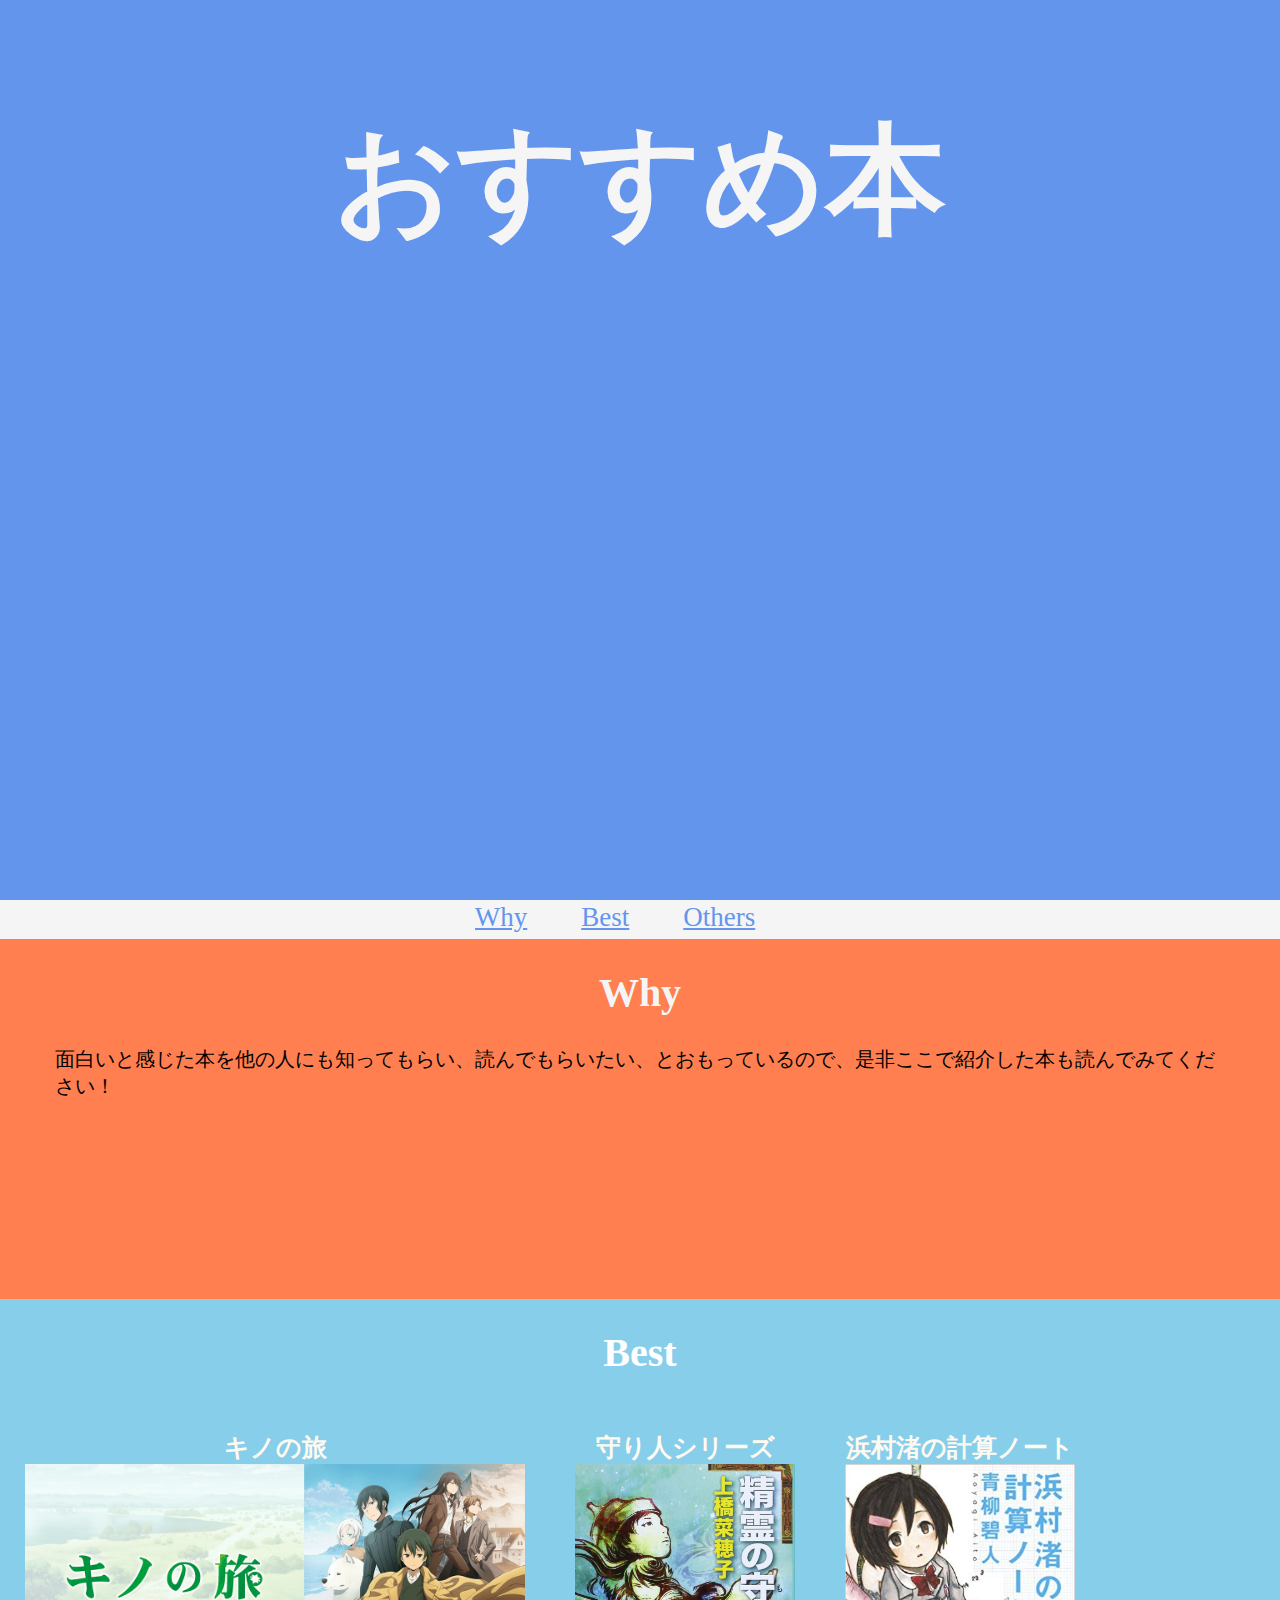
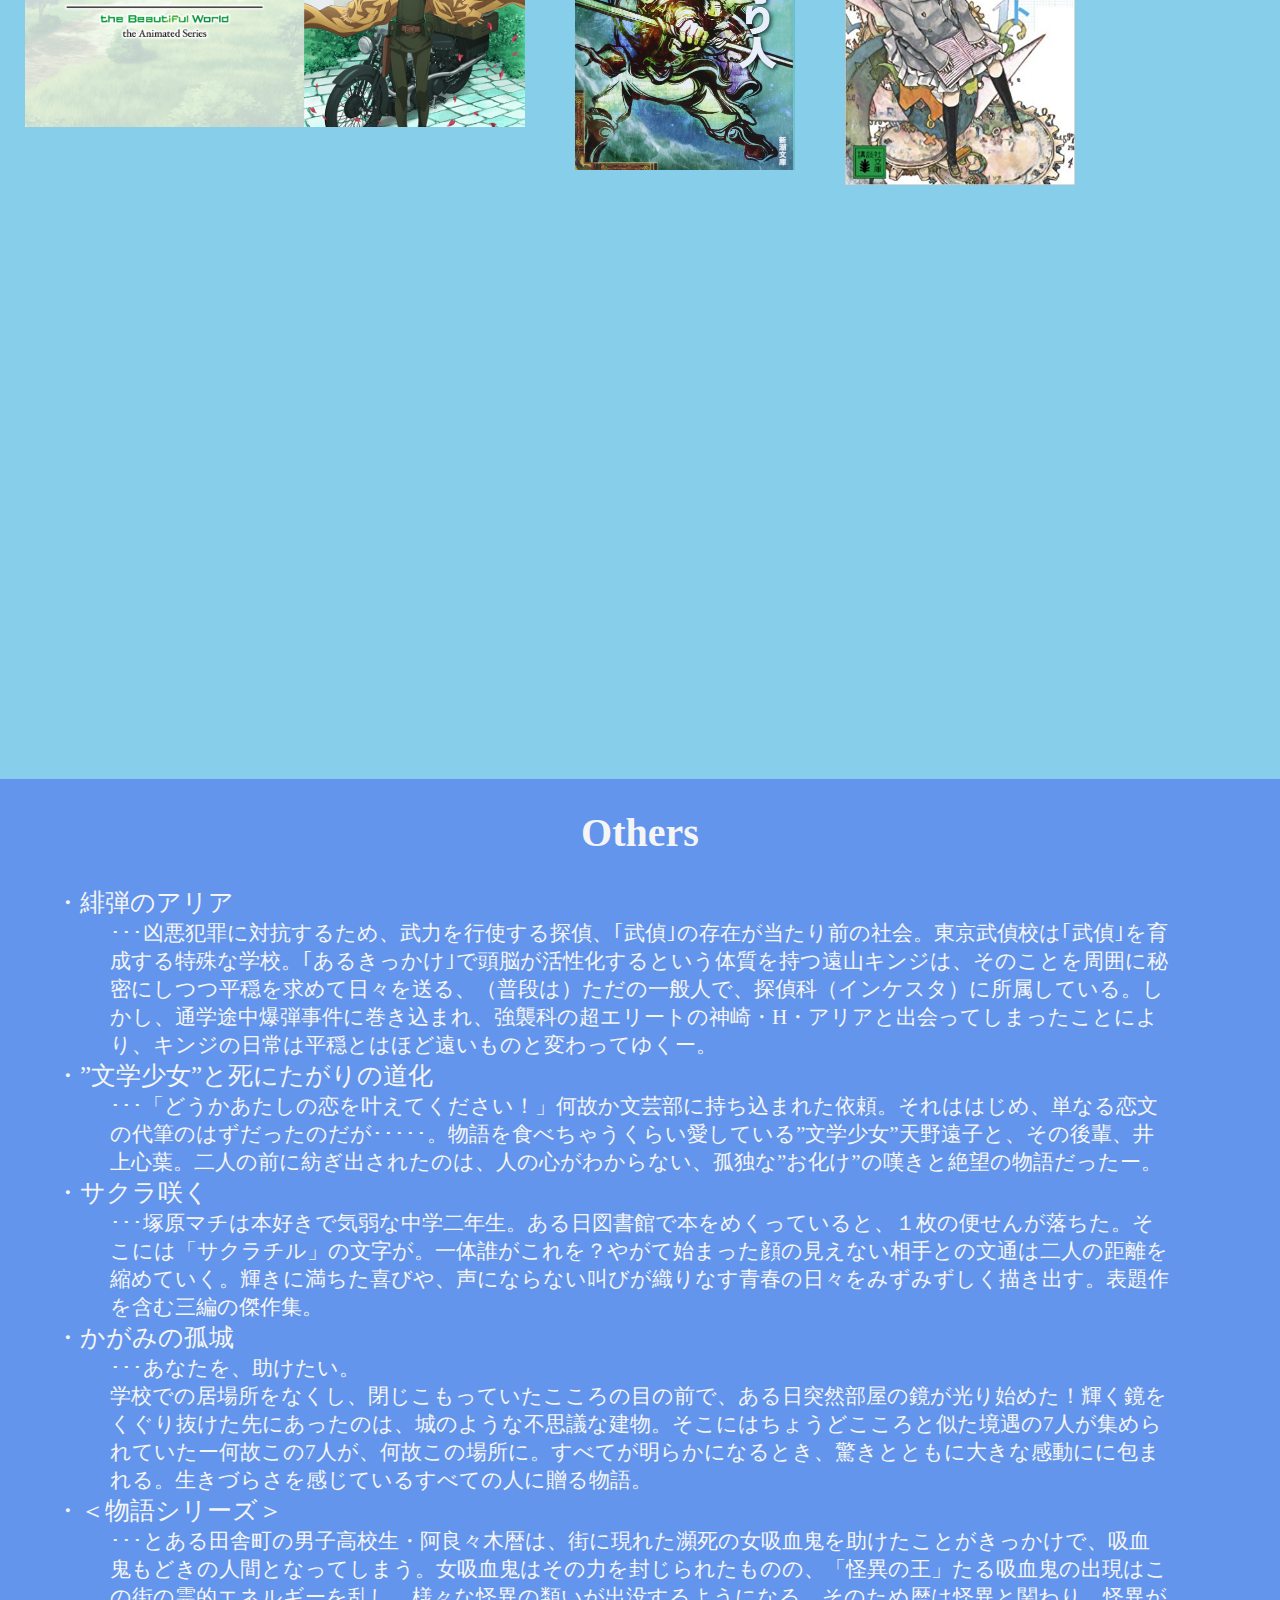
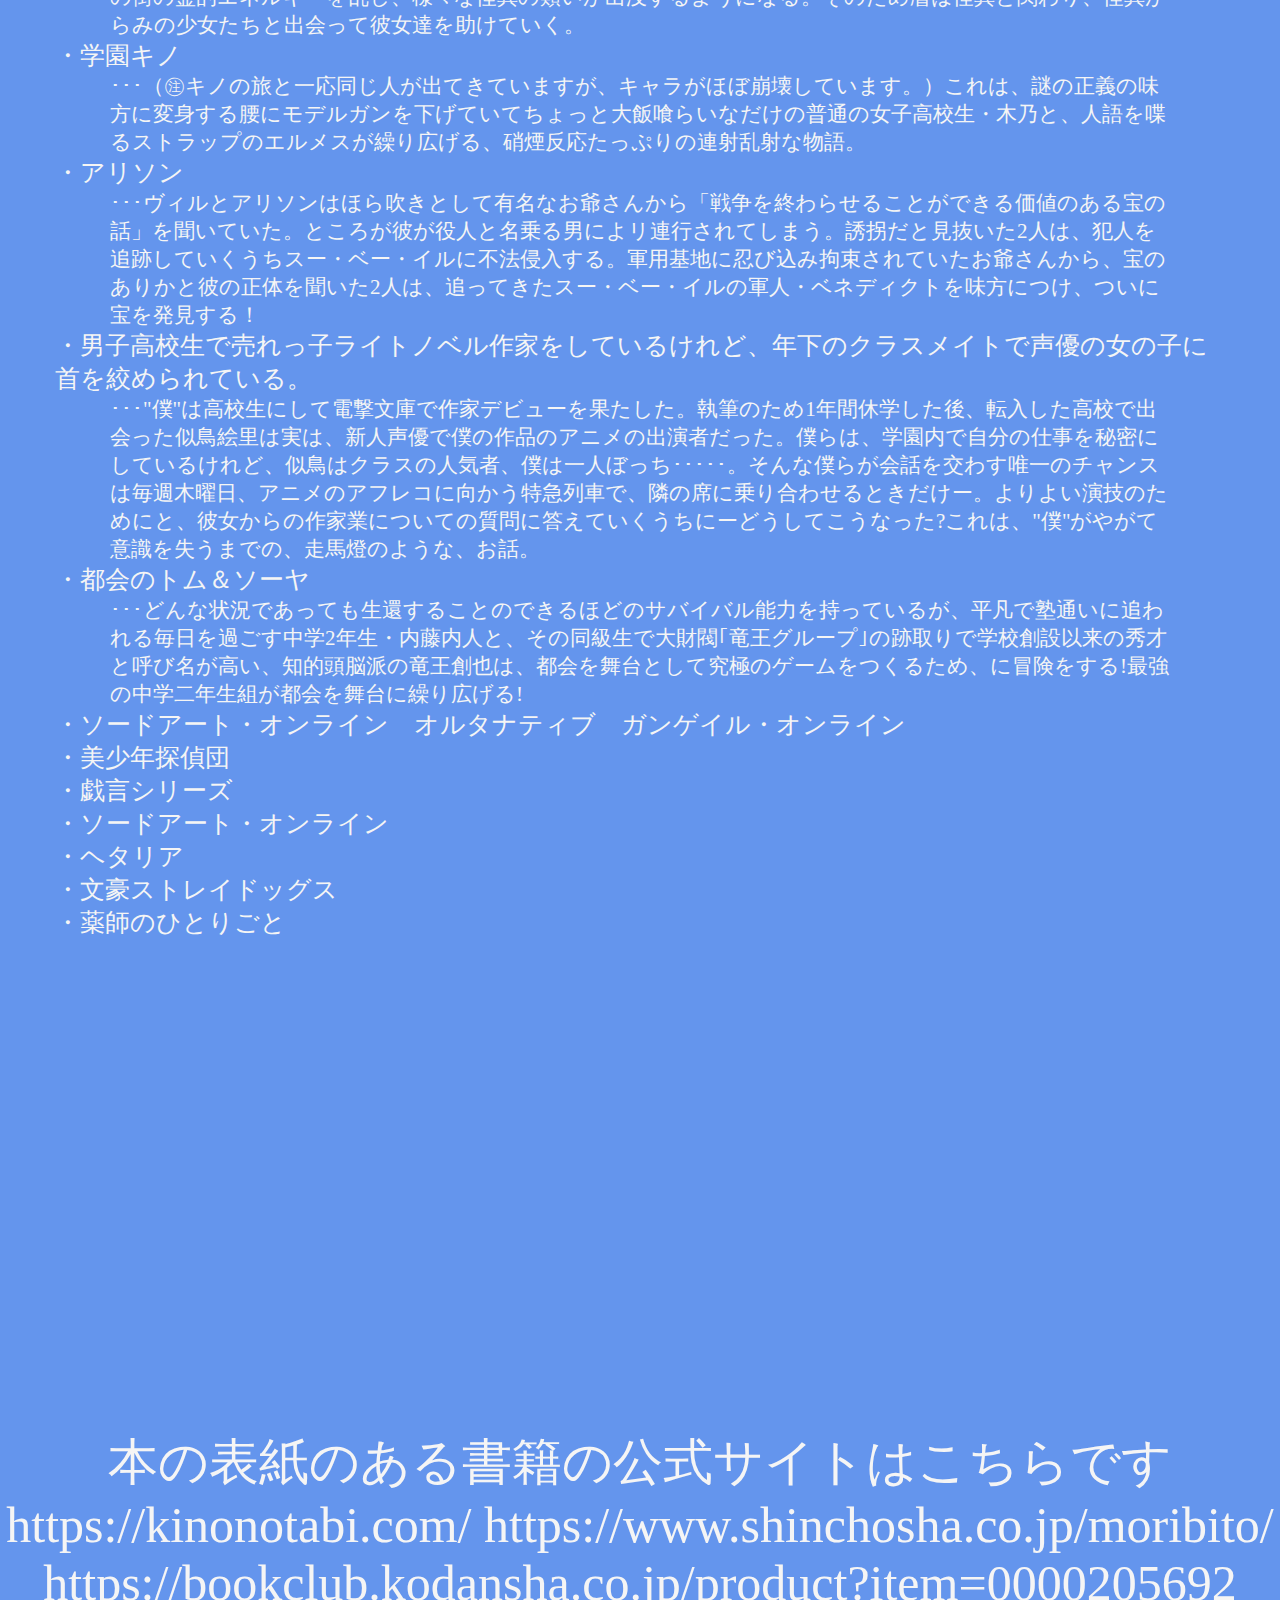
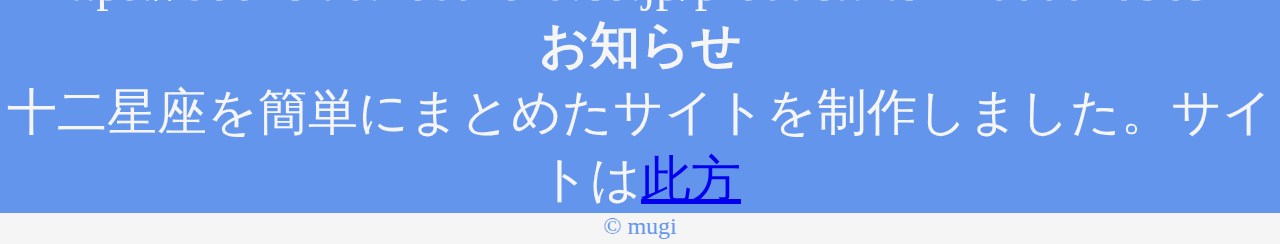
==== index.html @ 5719bfc7 "Update index.html" ====
<!DOCTYPE html>
<html>
    <head>
        <meta charset="utf-8">
        <title>books</title>
        <link rel="stylesheet" href="style.css">
    </head>
    <body>    
        <header>
            <h1>おすすめ本</h1>
        </header>
        <nav>
            <ul>
                <li><a href="#why">Why</a></li>
                <li><a href="#best">Best</a></li>
                <li><a href="#others">Others</a></li>
            </ul>
        </nav>
        <section class="why" id="why">
            <h2>Why</h2>
            <p class="nagisa">面白いと感じた本を他の人にも知ってもらい、読んでもらいたい、とおもっているので、是非ここで紹介した本も読んでみてください！</p>
        </section>
        
        <section class="best" id="best">
            <h2>Best</h2>
            <div><h3>キノの旅</h3>
                <p><a href="kino.html"><img src="kino.png" width="500px";></a></p></div>
            <div><h3>守り人シリーズ</h3>
                <p><a href="moribito.html"><img src="moribito.jpg" width="220px";></a></p></div>
            <div><h3>浜村渚の計算ノート</h3>
            <p><a href="nagisa.html"><img src="nagisa 1.jpg" width="230px";></a></p></div>
        </section>
        <section class="others" id="others">
        <h2>Others</h2>
            <ul>
                <li>・緋弾のアリア
                    <p>･･･凶悪犯罪に対抗するため、武力を行使する探偵、｢武偵｣の存在が当たり前の社会。東京武偵校は｢武偵｣を育成する特殊な学校。｢あるきっかけ｣で頭脳が活性化するという体質を持つ遠山キンジは、そのことを周囲に秘密にしつつ平穏を求めて日々を送る、（普段は）ただの一般人で、探偵科（インケスタ）に所属している。しかし、通学途中爆弾事件に巻き込まれ、強襲科の超エリートの神崎・H・アリアと出会ってしまったことにより、キンジの日常は平穏とはほど遠いものと変わってゆくー。</p></li>
                <li>・”文学少女”と死にたがりの道化
                    <p>･･･「どうかあたしの恋を叶えてください！」何故か文芸部に持ち込まれた依頼。それははじめ、単なる恋文の代筆のはずだったのだが･････。物語を食べちゃうくらい愛している”文学少女”天野遠子と、その後輩、井上心葉。二人の前に紡ぎ出されたのは、人の心がわからない、孤独な”お化け”の嘆きと絶望の物語だったー。</p></li>
                <li>・サクラ咲く
                    <p>･･･塚原マチは本好きで気弱な中学二年生。ある日図書館で本をめくっていると、１枚の便せんが落ちた。そこには「サクラチル」の文字が。一体誰がこれを？やがて始まった顔の見えない相手との文通は二人の距離を縮めていく。輝きに満ちた喜びや、声にならない叫びが織りなす青春の日々をみずみずしく描き出す。表題作を含む三編の傑作集。</p></li>
                <li>・かがみの孤城
                    <p>･･･あなたを、助けたい。<br>
                    学校での居場所をなくし、閉じこもっていたこころの目の前で、ある日突然部屋の鏡が光り始めた！輝く鏡をくぐり抜けた先にあったのは、城のような不思議な建物。そこにはちょうどこころと似た境遇の7人が集められていたー何故この7人が、何故この場所に。すべてが明らかになるとき、驚きとともに大きな感動にに包まれる。生きづらさを感じているすべての人に贈る物語。</p>
                </li>
                <li>・＜物語シリーズ＞
                    <p>･･･とある田舎町の男子高校生・阿良々木暦は、街に現れた瀕死の女吸血鬼を助けたことがきっかけで、吸血鬼もどきの人間となってしまう。女吸血鬼はその力を封じられたものの、「怪異の王」たる吸血鬼の出現はこの街の霊的エネルギーを乱し、様々な怪異の類いが出没するようになる。そのため暦は怪異と関わり、怪異がらみの少女たちと出会って彼女達を助けていく。
                    </p></li>
                <li>・学園キノ
                    <p>･･･（㊟キノの旅と一応同じ人が出てきていますが、キャラがほぼ崩壊しています。）これは、謎の正義の味方に変身する腰にモデルガンを下げていてちょっと大飯喰らいなだけの普通の女子高校生・木乃と、人語を喋るストラップのエルメスが繰り広げる、硝煙反応たっぷりの連射乱射な物語。
                    </p></li>
                <li>・アリソン
                    <p>･･･ヴィルとアリソンはほら吹きとして有名なお爺さんから「戦争を終わらせることができる価値のある宝の話」を聞いていた。ところが彼が役人と名乗る男によリ連行されてしまう。誘拐だと見抜いた2人は、犯人を追跡していくうちスー・ベー・イルに不法侵入する。軍用基地に忍び込み拘束されていたお爺さんから、宝のありかと彼の正体を聞いた2人は、追ってきたスー・ベー・イルの軍人・ベネディクトを味方につけ、ついに宝を発見する！</p></li>
                <li>・男子高校生で売れっ子ライトノベル作家をしているけれど、年下のクラスメイトで声優の女の子に首を絞められている。
                    <p>･･･"僕"は高校生にして電撃文庫で作家デビューを果たした。執筆のため1年間休学した後、転入した高校で出会った似鳥絵里は実は、新人声優で僕の作品のアニメの出演者だった。僕らは、学園内で自分の仕事を秘密にしているけれど、似鳥はクラスの人気者、僕は一人ぼっち･････。そんな僕らが会話を交わす唯一のチャンスは毎週木曜日、アニメのアフレコに向かう特急列車で、隣の席に乗り合わせるときだけー。よりよい演技のためにと、彼女からの作家業についての質問に答えていくうちにーどうしてこうなった?これは、"僕"がやがて意識を失うまでの、走馬燈のような、お話。</p></li>
            <li>・都会のトム＆ソーヤ
                <p>･･･どんな状況であっても生還することのできるほどのサバイバル能力を持っているが、平凡で塾通いに追われる毎日を過ごす中学2年生・内藤内人と、その同級生で大財閥｢竜王グループ｣の跡取りで学校創設以来の秀才と呼び名が高い、知的頭脳派の竜王創也は、都会を舞台として究極のゲームをつくるため、に冒険をする!最強の中学二年生組が都会を舞台に繰り広げる!</p></li>
            <li>・ソードアート・オンライン　オルタナティブ　ガンゲイル・オンライン</li>
            <li>・美少年探偵団</li>
            <li>・戯言シリーズ</li>
            <li>・ソードアート・オンライン</li>
            <li>・ヘタリア</li>
            <li>・文豪ストレイドッグス</li>
            <li>・薬師のひとりごと</li>
            </ul>
        </section>
        
        <div class="something">
            <p>本の表紙のある書籍の公式サイトはこちらです　https://kinonotabi.com/
                https://www.shinchosha.co.jp/moribito/
                https://bookclub.kodansha.co.jp/product?item=0000205692
            </p>
        </div>
        <div class="something">
            <h4>お知らせ</h4>
            <p>十二星座を簡単にまとめたサイトを制作しました。サイトは<a href="https://hveiti.github.io/Starry_sky/">此方</a></p>
        </div>        
        <footer>
        &copy; mugi
        </footer>
        
    </body>
    
</html>
---- style.css ----
*{
    margin: 0;
    padding: 0;
}

header{
    height:100vh;
    background-color: cornflowerblue;
    background-size: cover;
    overflow: hidden;
    font-size: 60px;
    color: whitesmoke;
    text-align: center;
}

header h1{
    padding-top: 100px;
}

nav ul{
    background-color: whitesmoke;
    background-size: cover;
    overflow: hidden;
    text-align: center;
    margin-top: 0px;
    margin-bottom: 0px;
}

nav a{
    background-size: cover;
    overflow: hidden;
    color: cornflowerblue;
}

nav li{
    background-size: cover;
    overflow: hidden;
    font-size: 27px;
    display: inline-block;
    padding-right: 50px;
    padding-top: 2px;
    padding-bottom: 2px;
}

.why{
    height:40vh;
    background-color:coral;
    background-size: cover;
    overflow: hidden;
    color: whitesmoke;
    text-align: center;
}

h2{
    font-size: 40px;
    padding: 30px;
}


.best{
    height:120vh;
    background-color: skyblue;
    background-size: cover;
    overflow: hidden;
    font-size:50px;
    color: white;
    text-align: center;
}

.best h3{
    font-size: 25px;
    color:floralwhite;
    
}

.others{
    height: 250vh;
    background-color: cornflowerblue;
    background-size: cover;
    overflow: hidden;
    font-size:50px;
    color:whitesmoke;
    text-align: center;

}

.others li{
    font-size: 25px;
    text-align: left;
    padding-left: 55px;
    padding-right: 55px;
}

.others p{
    font-size: 21px;
    text-align: left;
    padding-left: 55px;
    padding-right: 55px;
}

.best div{
    text-align: center;
    padding: 15px;
    margin: 10px;
    float: left;
}


footer{
    text-align: center;
    height: 31px;
    color: cornflowerblue;
    background: whitesmoke;;
    font-size: 24px;
}

.kino{
    height: 70vh;
    background-color: white;
    background-size: cover;
    overflow: hidden;
    font-size: 50px;
    color: dodgerblue;
    text-align: center;
}

.kino2{
    height: 79vh;
    background-color: white;
    background-size: cover;
    overflow: hidden;
    font-size: 50px;
    color: dodgerblue;
    text-align: center;
}

.moribito{
    height:95vh; 
    background-color:lightblue;
    background-size: cover;
    overflow: hidden;
    font-size: 90px;
    color: mediumblue;
    text-align: center;
}

.nagisa{
    font-size: 20px;
    color:black;
    text-align: left;
    padding-left: 55px;
    padding-right: 55px;
}

.kino3{
    height: 55vh;
    overflow: hidden;
    font-size: 22px;
    color: black;
    text-align: left;
    padding-left: 55px;
    padding-right: 55px;
}

.something{
    background-color: cornflowerblue;
    background-size: cover;
    overflow: hidden;
    font-size:50px;
    color:whitesmoke;
    text-align: center;
}
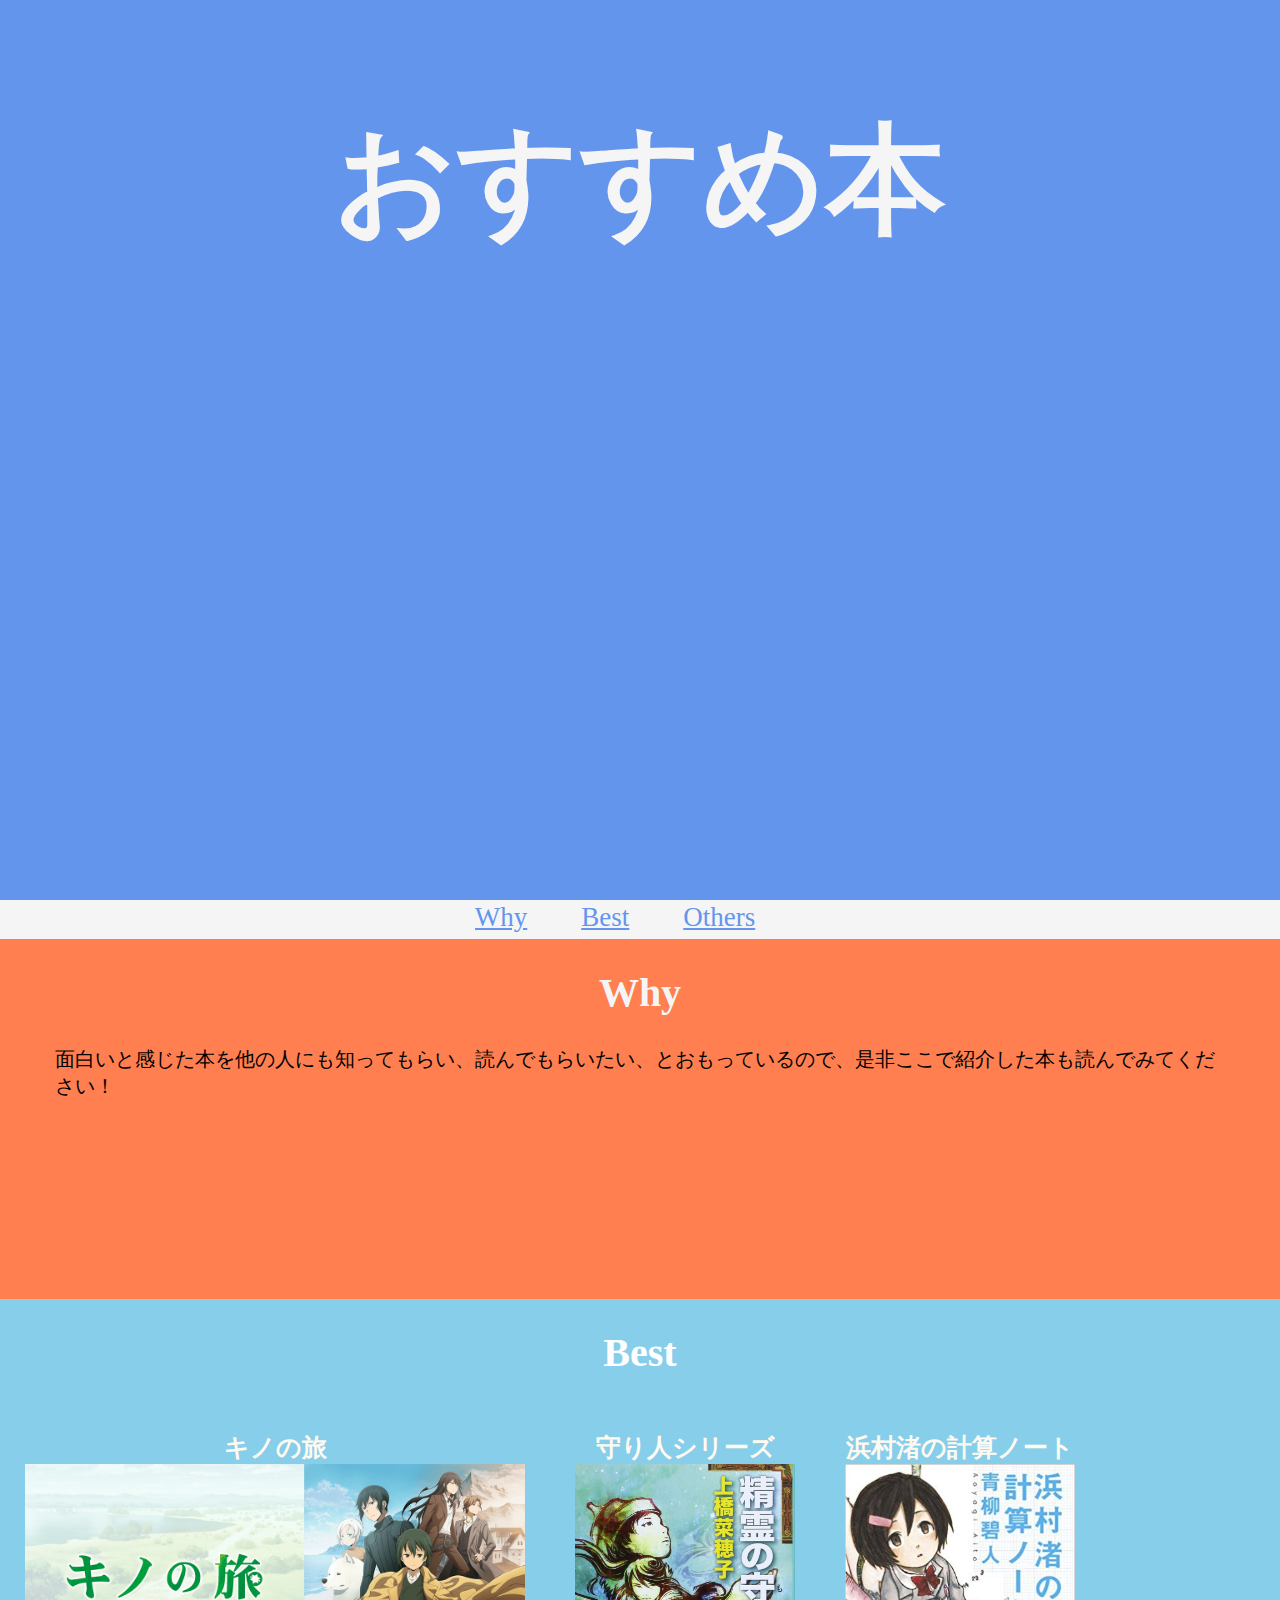
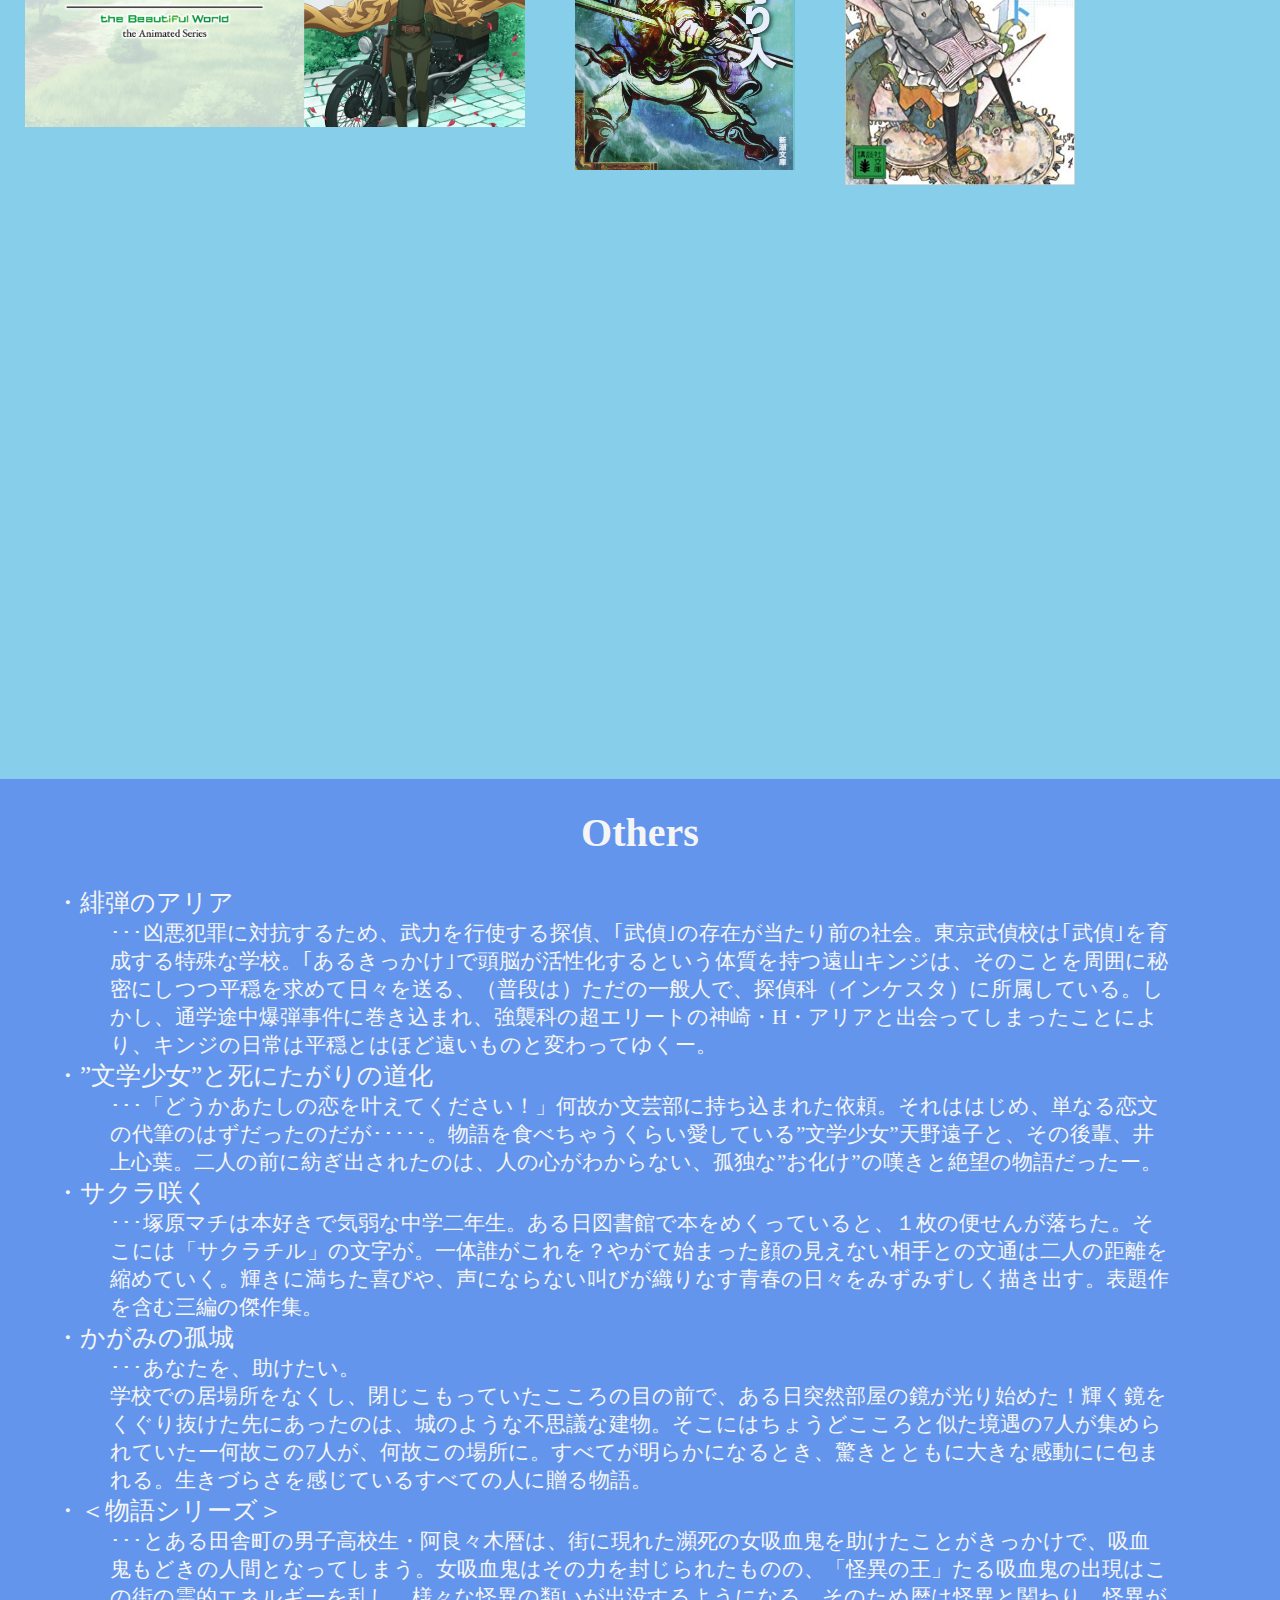
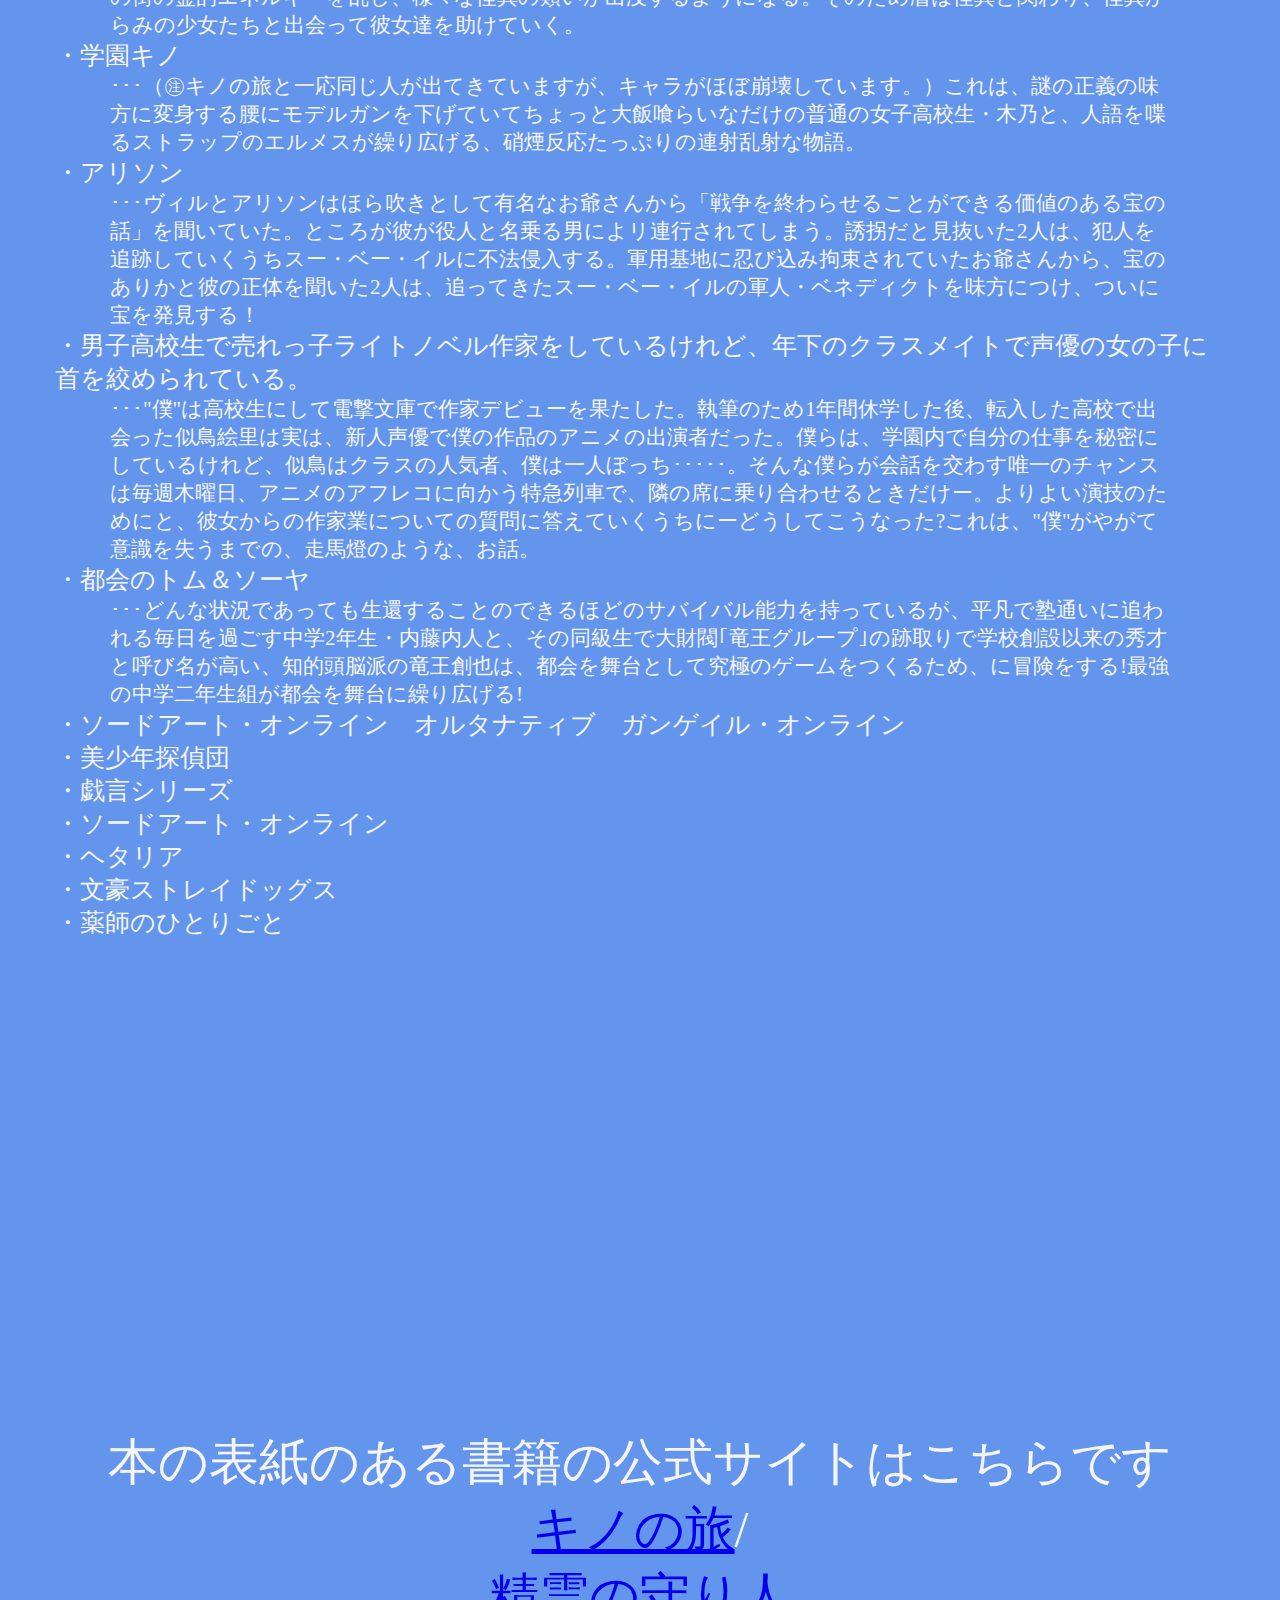
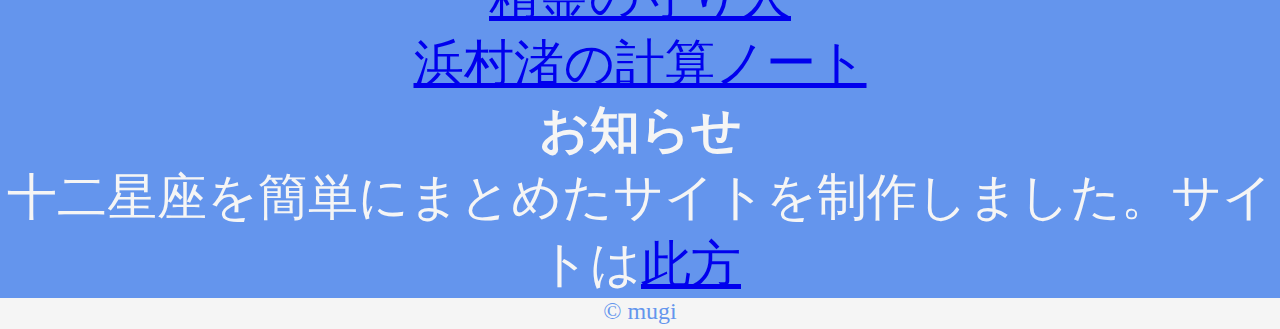
==== commit 577372b2: "Update index.html" ====
--- a/index.html
+++ b/index.html
@@ -66,10 +66,10 @@
         </section>
         
         <div class="something">
-            <p>本の表紙のある書籍の公式サイトはこちらです　https://kinonotabi.com/
-                https://www.shinchosha.co.jp/moribito/
-                https://bookclub.kodansha.co.jp/product?item=0000205692
-            </p>
+            <p>本の表紙のある書籍の公式サイトはこちらです</p>
+            <p><a href="https://kinonotabi.com/">キノの旅</a>/<p>
+            <p><a href="https://www.shinchosha.co.jp/moribito/">精霊の守り人</a></p>
+            <p><a href="https://bookclub.kodansha.co.jp/product?item=0000205692">浜村渚の計算ノート</a></p>
         </div>
         <div class="something">
             <h4>お知らせ</h4>
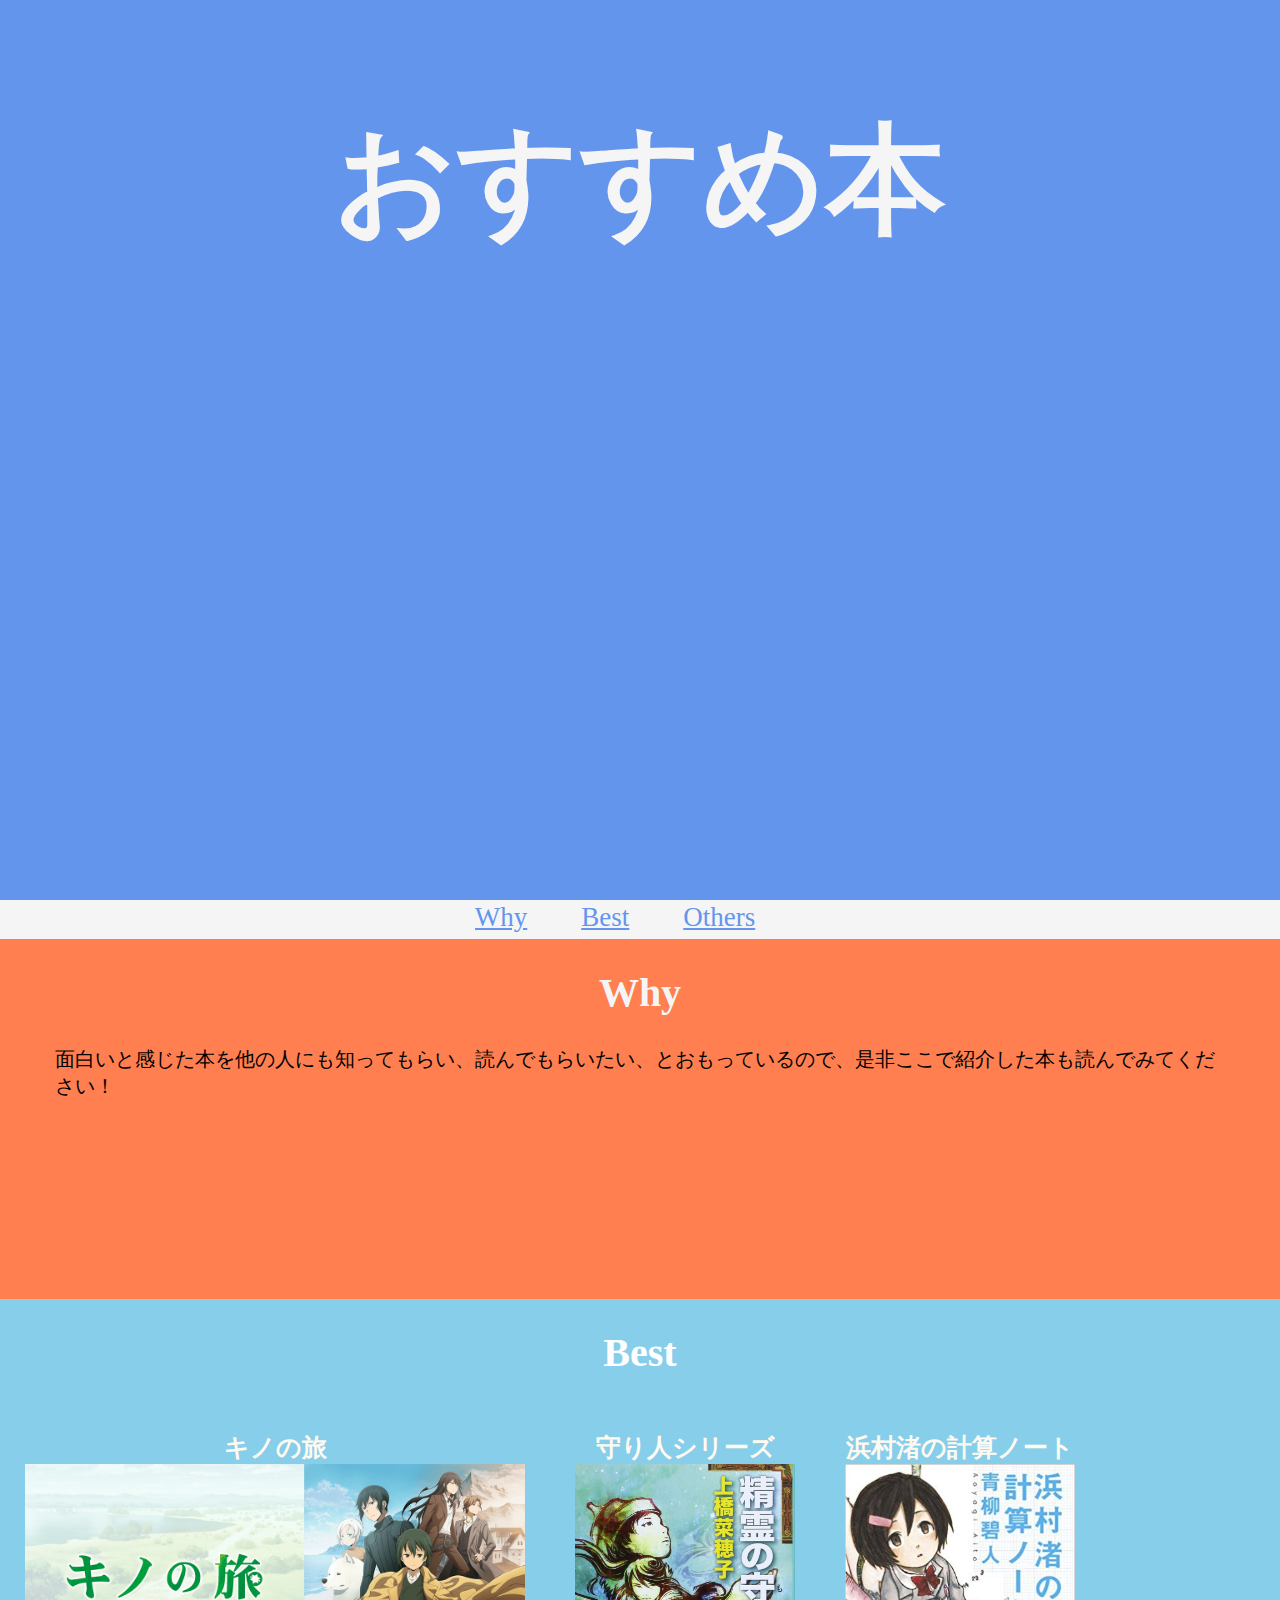
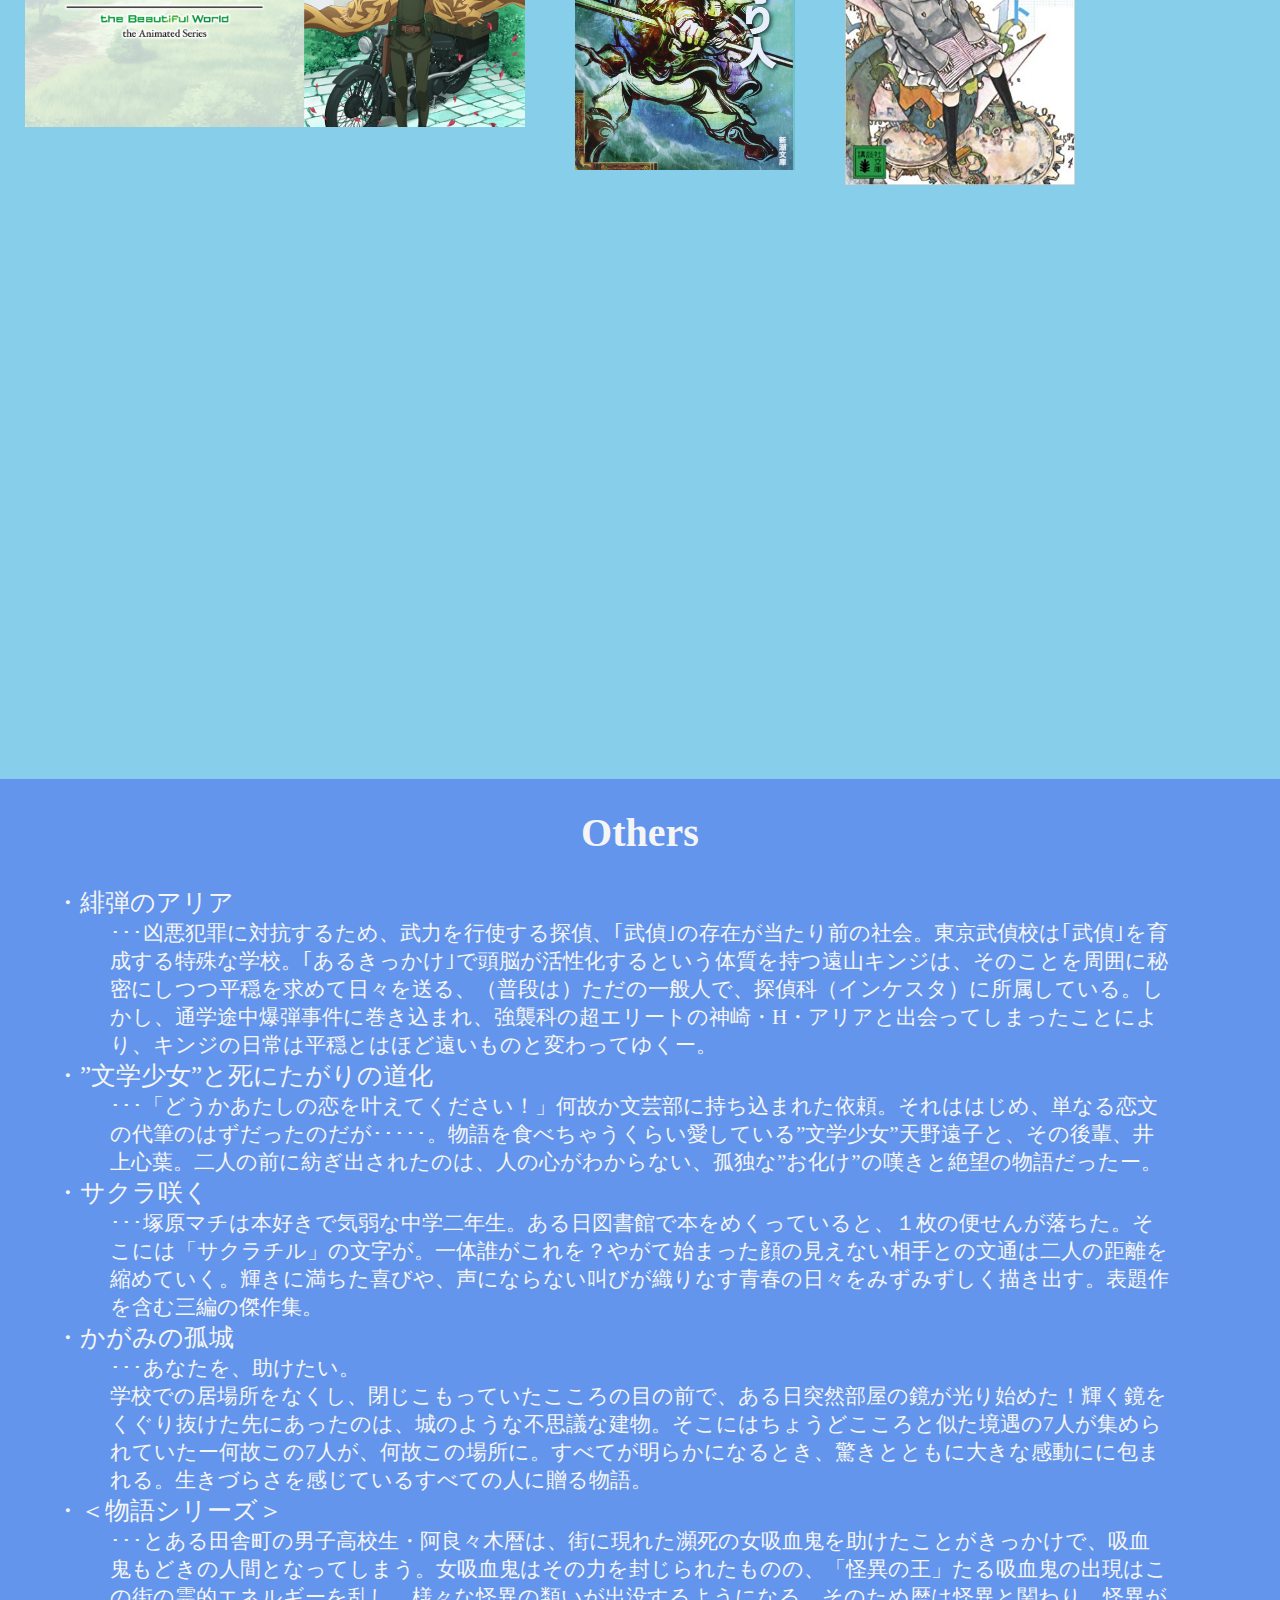
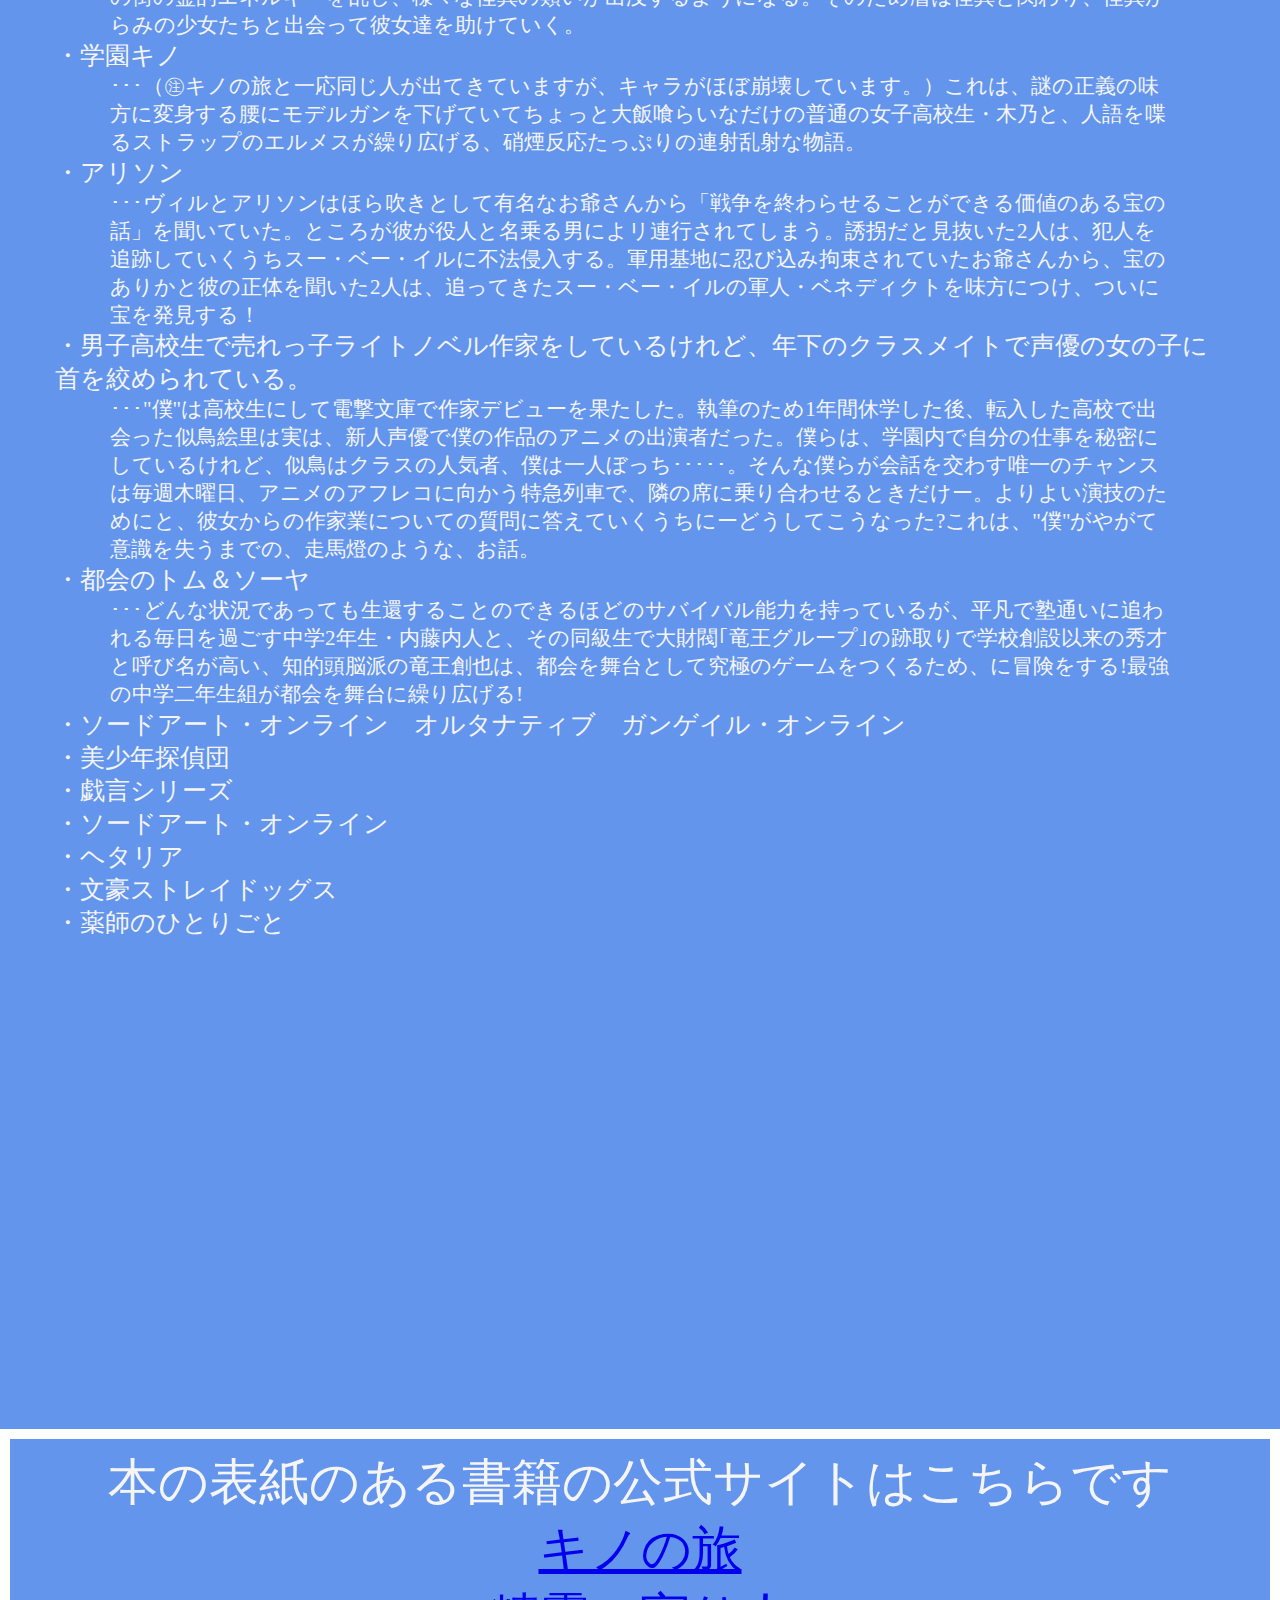
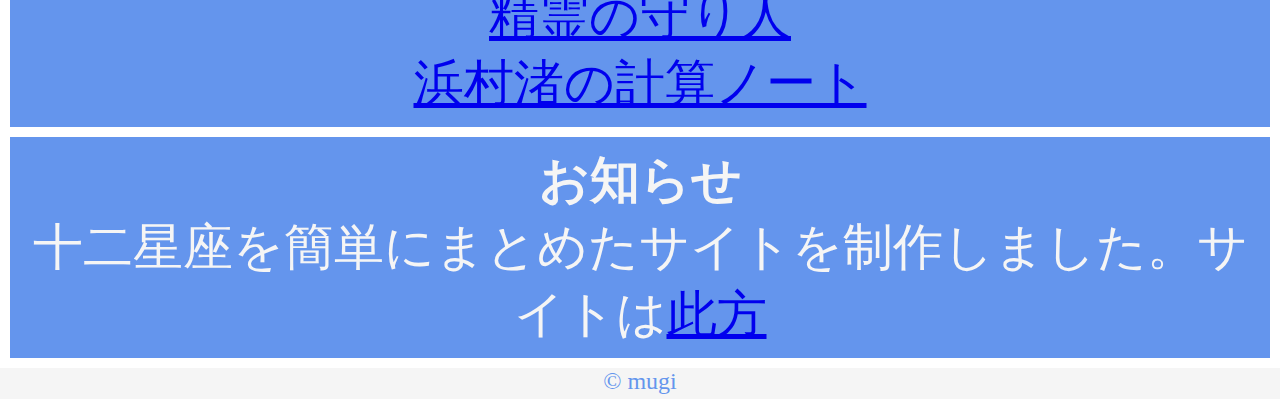
==== commit d83a72f0: "Update index.html" ====
--- a/index.html
+++ b/index.html
@@ -67,7 +67,7 @@
         
         <div class="something">
             <p>本の表紙のある書籍の公式サイトはこちらです</p>
-            <p><a href="https://kinonotabi.com/">キノの旅</a>/<p>
+            <p><a href="https://kinonotabi.com/">キノの旅</a></p>
             <p><a href="https://www.shinchosha.co.jp/moribito/">精霊の守り人</a></p>
             <p><a href="https://bookclub.kodansha.co.jp/product?item=0000205692">浜村渚の計算ノート</a></p>
         </div>
--- a/style.css
+++ b/style.css
@@ -169,4 +169,6 @@
     font-size:50px;
     color:whitesmoke;
     text-align: center;
+    padding: 10px;
+    margin: 10px;
 }
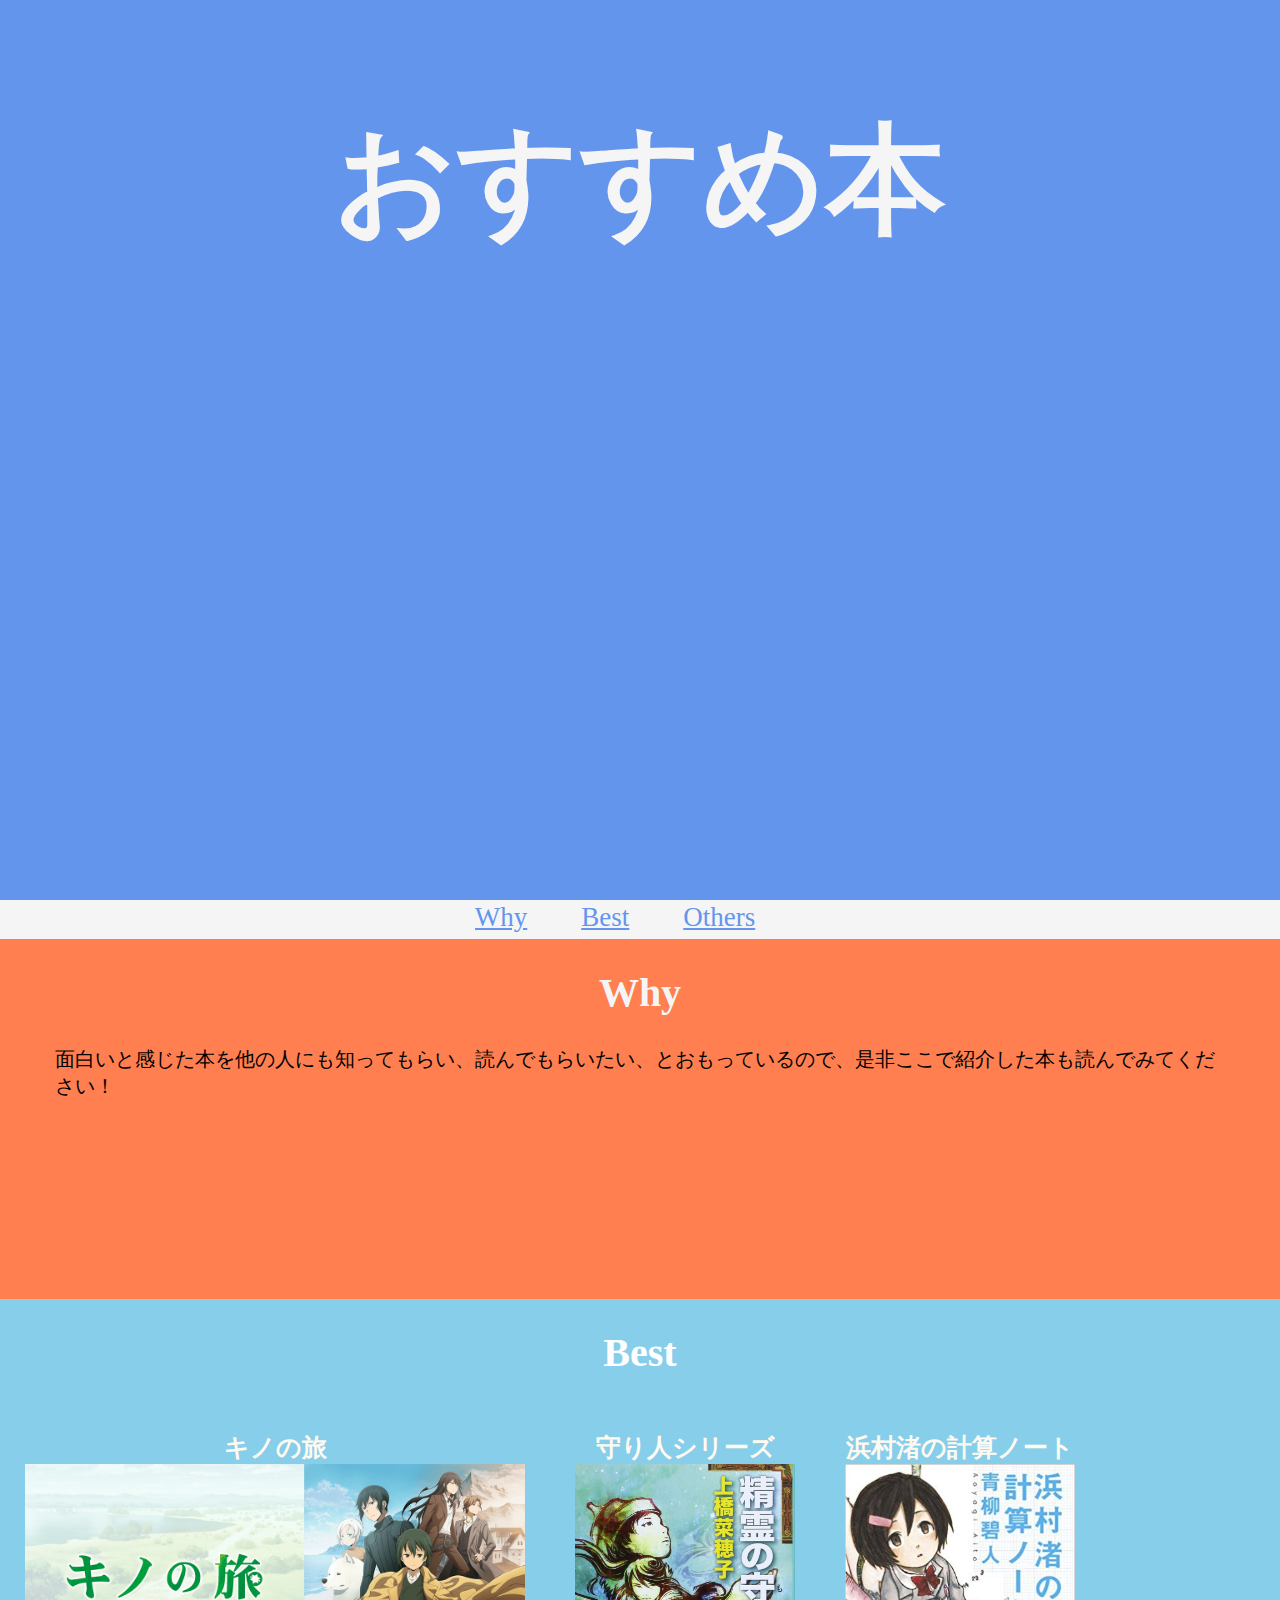
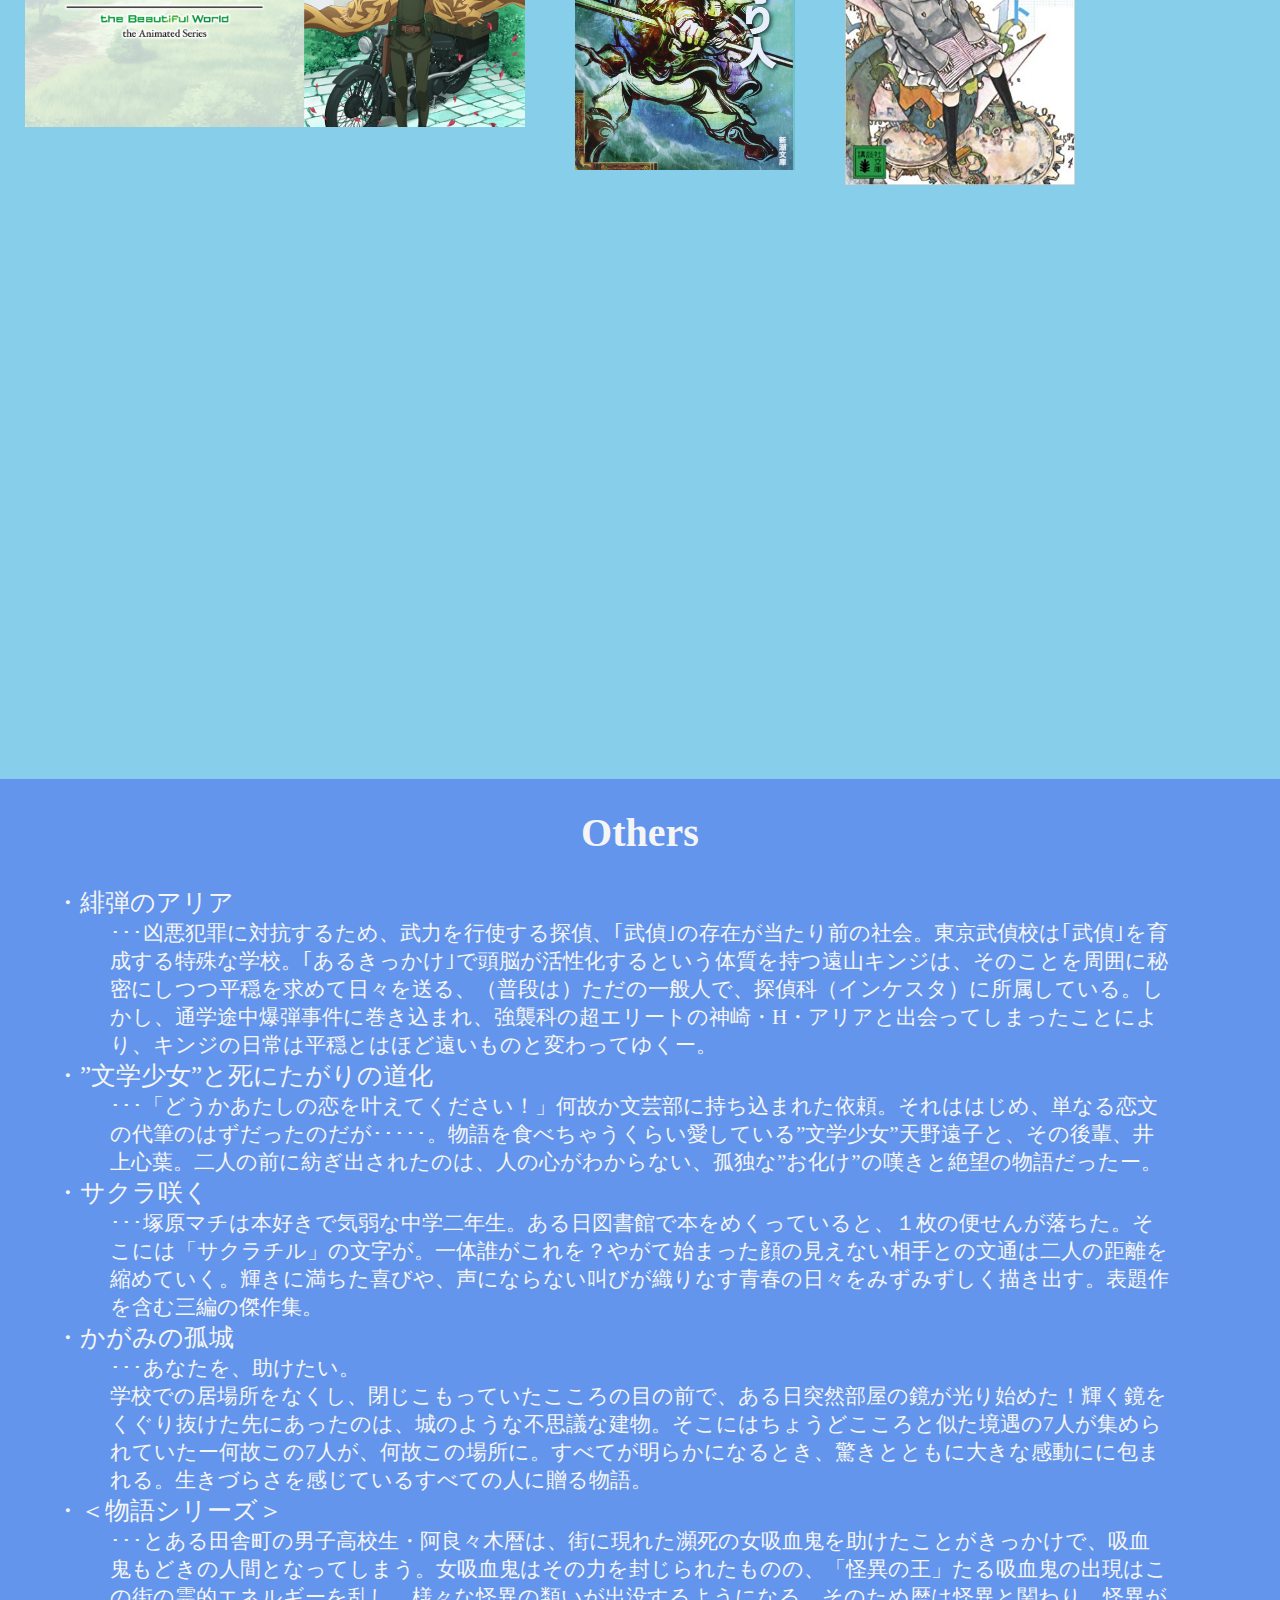
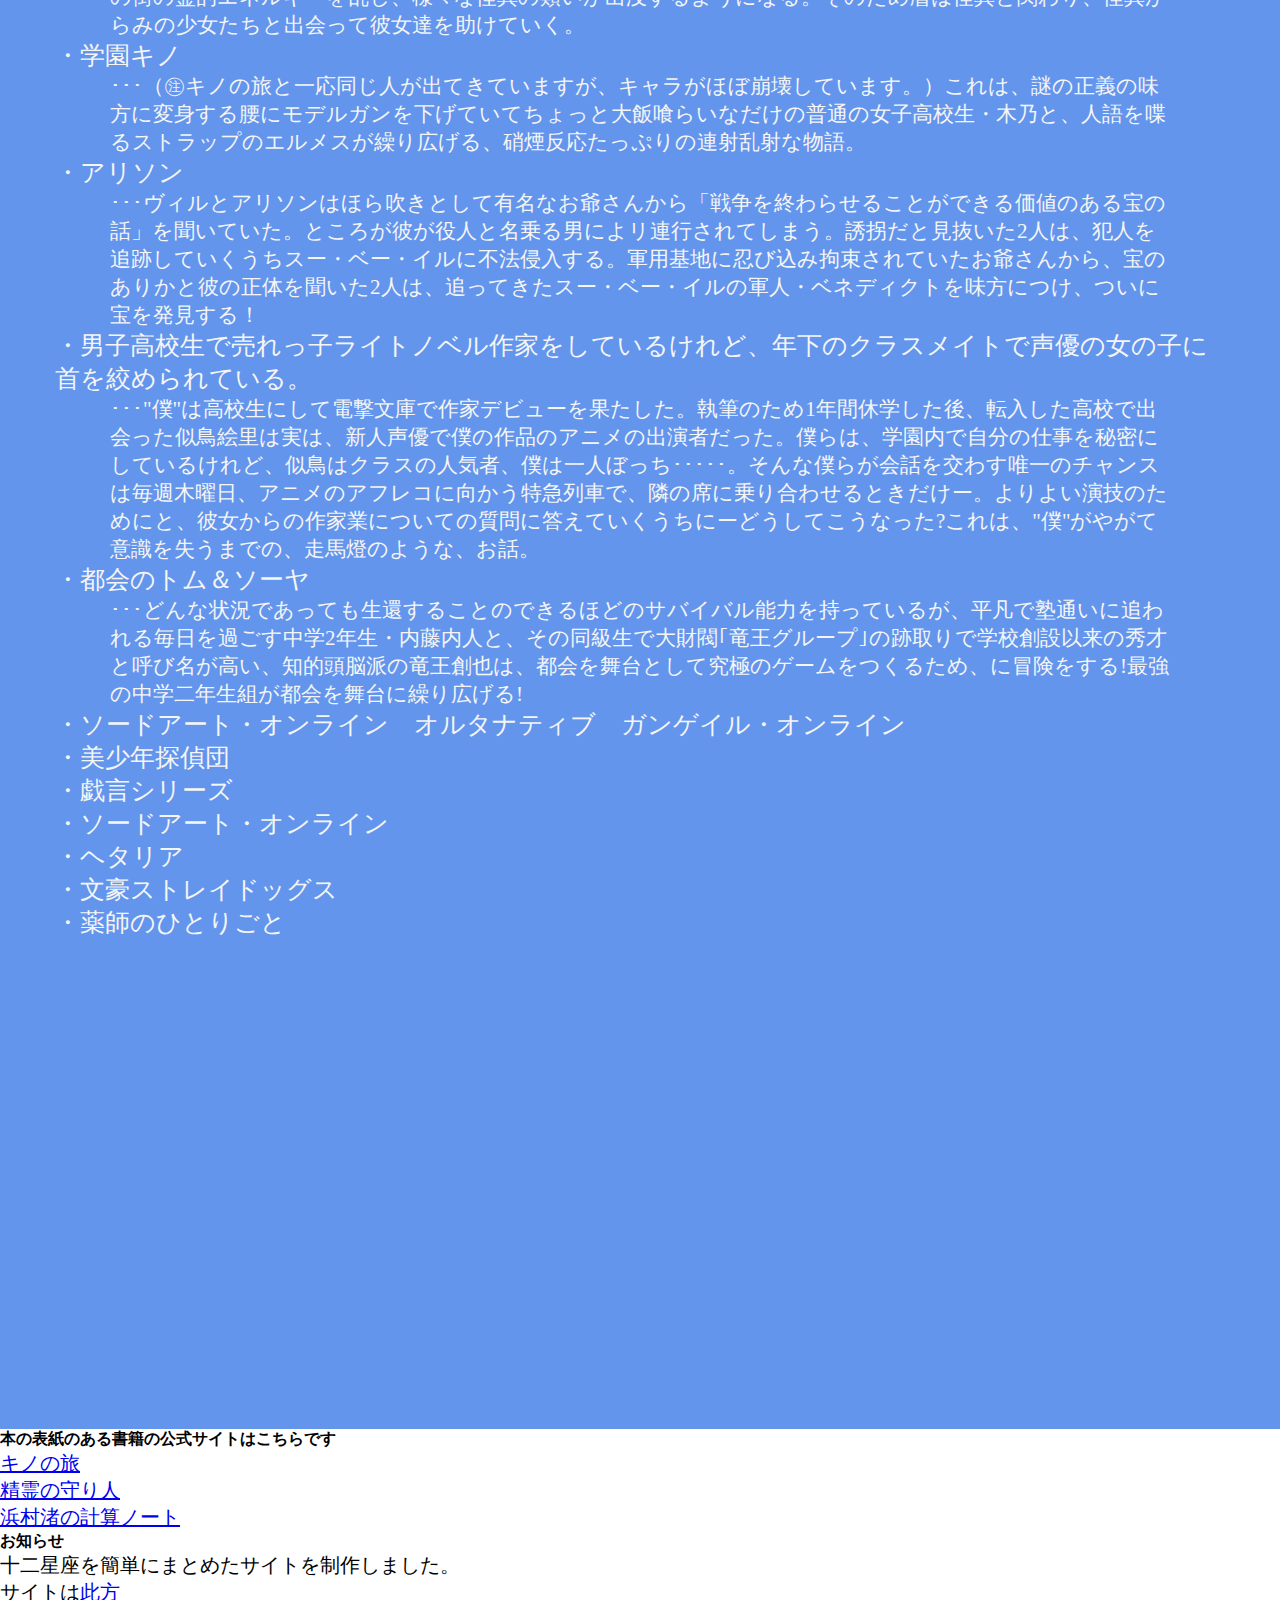
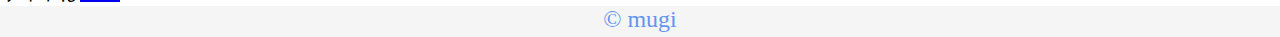
==== commit 250d4d3b: "Update index.html" ====
--- a/index.html
+++ b/index.html
@@ -66,14 +66,15 @@
         </section>
         
         <div class="something">
-            <p>本の表紙のある書籍の公式サイトはこちらです</p>
+            <h4>本の表紙のある書籍の公式サイトはこちらです</h4>
             <p><a href="https://kinonotabi.com/">キノの旅</a></p>
             <p><a href="https://www.shinchosha.co.jp/moribito/">精霊の守り人</a></p>
             <p><a href="https://bookclub.kodansha.co.jp/product?item=0000205692">浜村渚の計算ノート</a></p>
         </div>
         <div class="something">
             <h4>お知らせ</h4>
-            <p>十二星座を簡単にまとめたサイトを制作しました。サイトは<a href="https://hveiti.github.io/Starry_sky/">此方</a></p>
+            <p>十二星座を簡単にまとめたサイトを制作しました。</p>
+            <p>サイトは<a href="https://hveiti.github.io/Starry_sky/">此方</a></p>
         </div>        
         <footer>
         &copy; mugi
--- a/style.css
+++ b/style.css
@@ -44,7 +44,7 @@
 
 .why{
     height:40vh;
-    background-color:coral;
+    background-color: coral;
     background-size: cover;
     overflow: hidden;
     color: whitesmoke;
@@ -162,13 +162,17 @@
     padding-right: 55px;
 }
 
-.something{
+.something div{
     background-color: cornflowerblue;
     background-size: cover;
     overflow: hidden;
-    font-size:50px;
-    color:whitesmoke;
+    color: whitesmoke;
     text-align: center;
     padding: 10px;
-    margin: 10px;
+    margin: 5px;
 }
+
+.something p{
+    font-size: 20px;
+    text-align: left;
+}
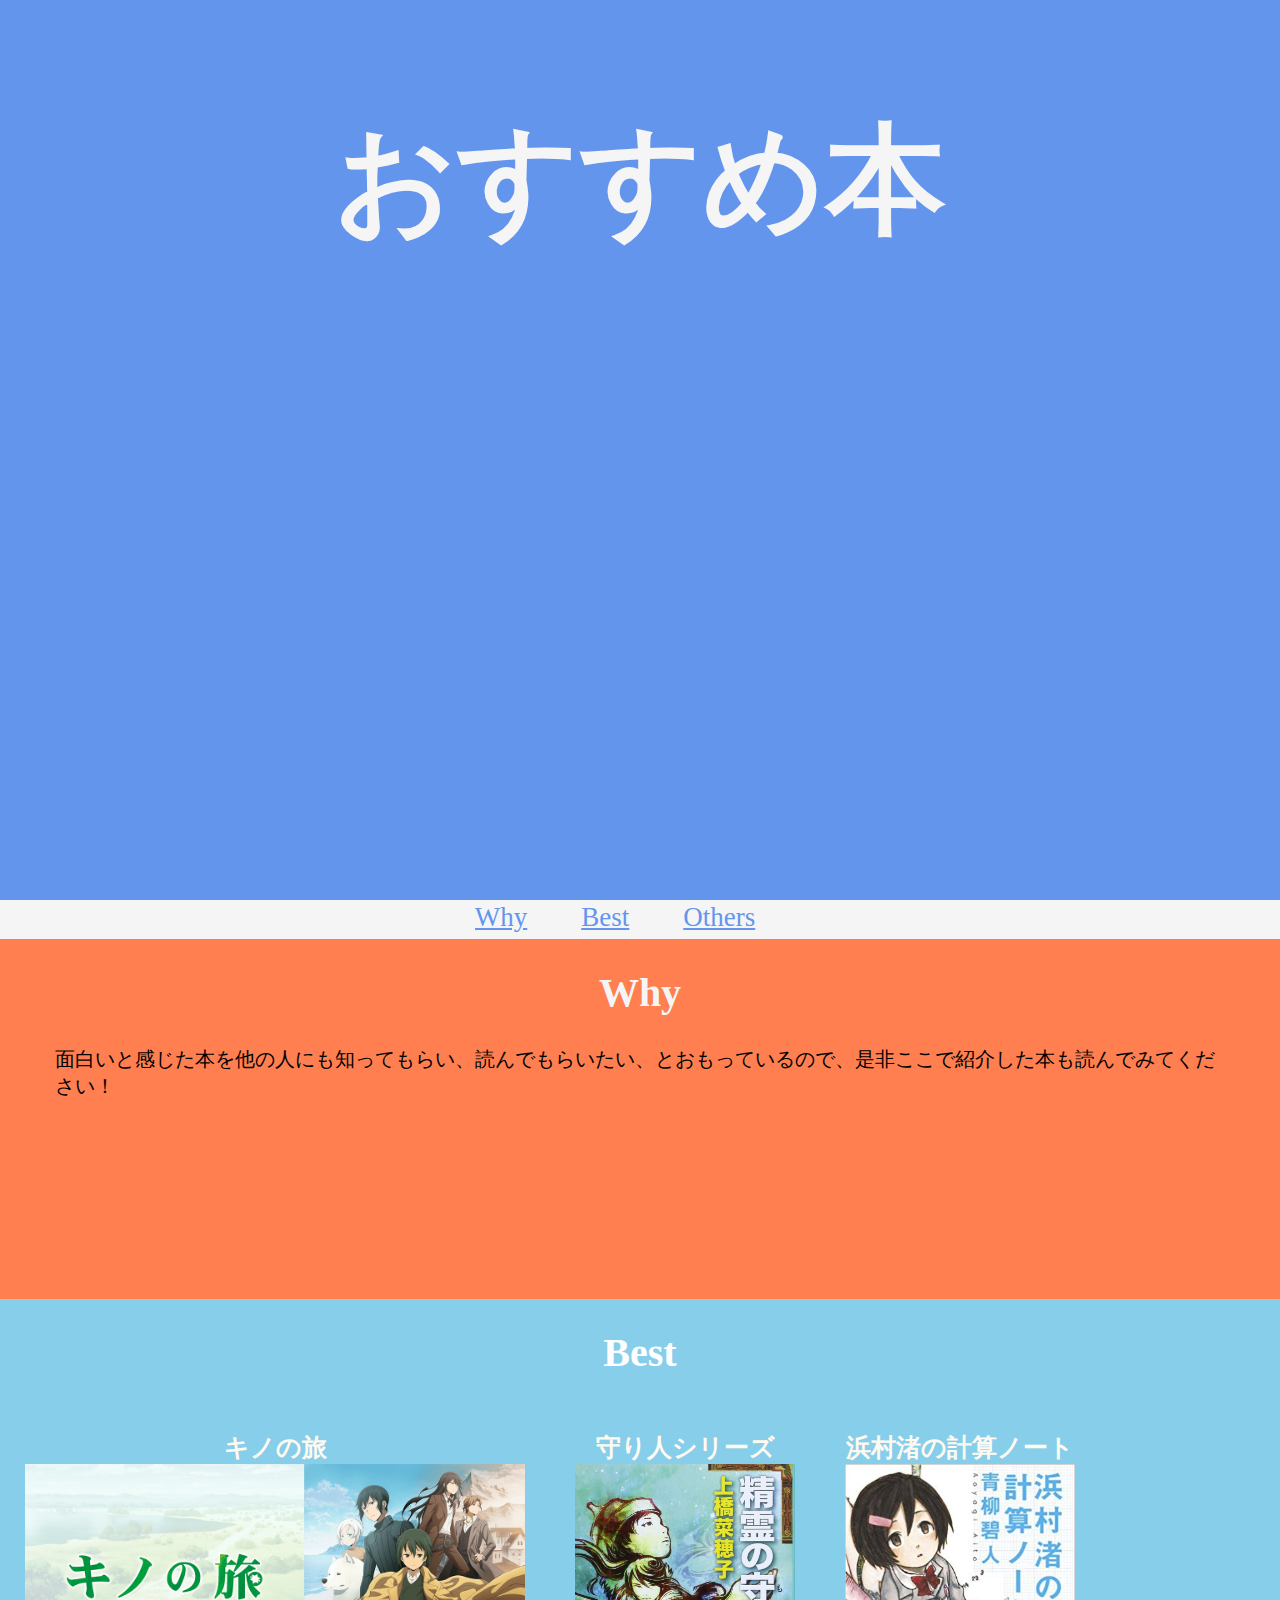
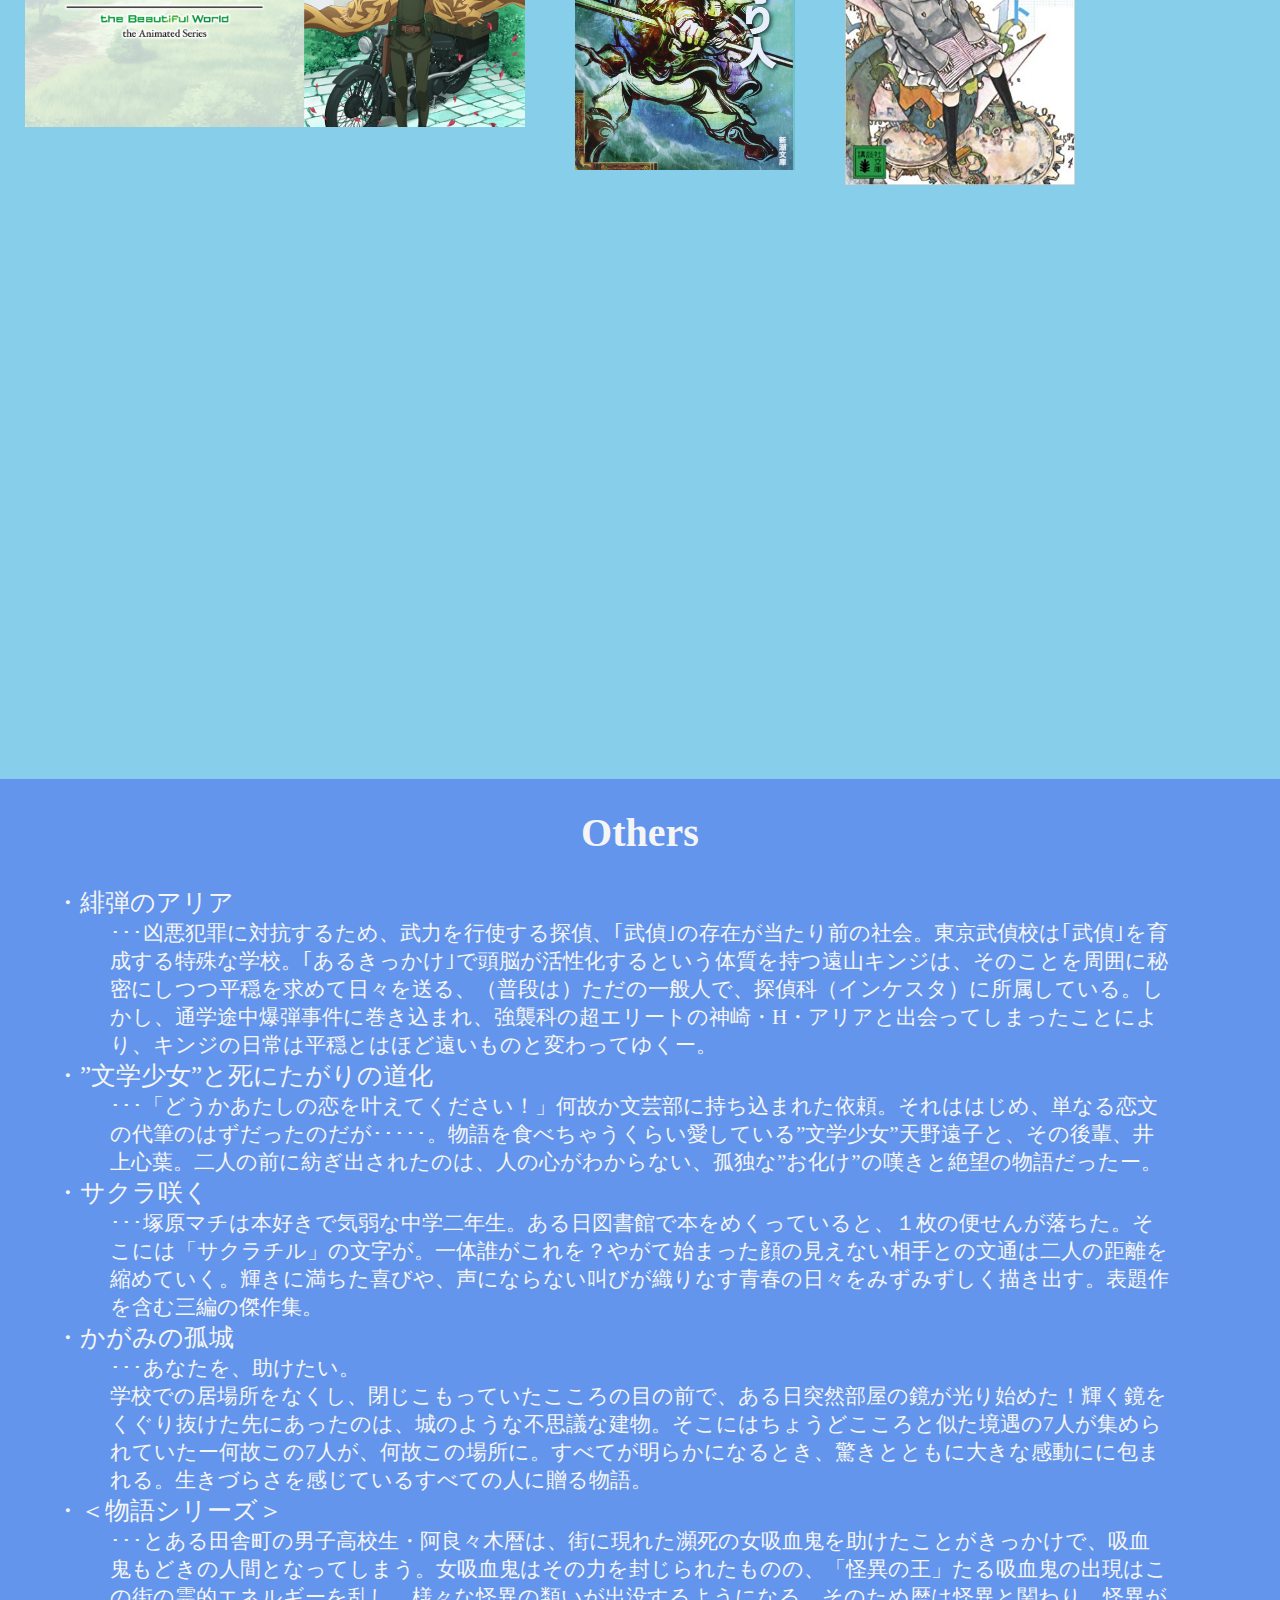
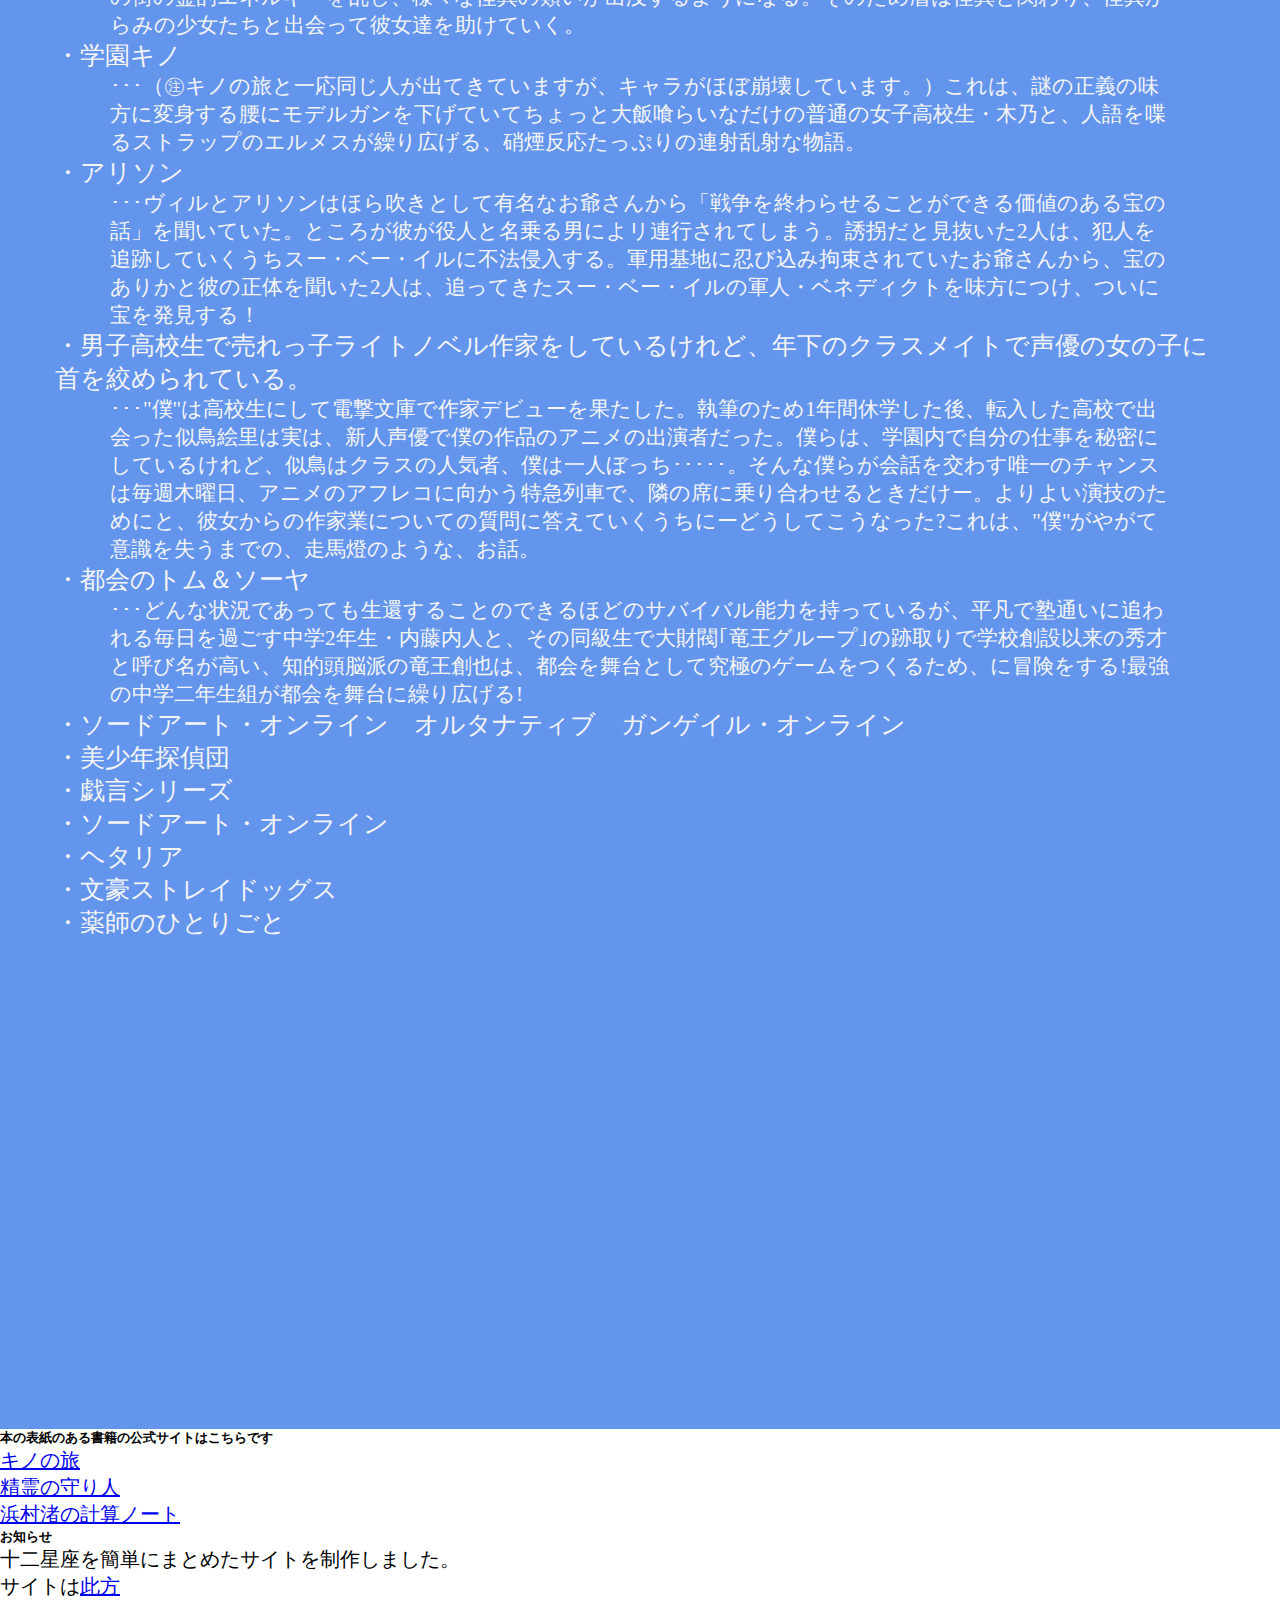
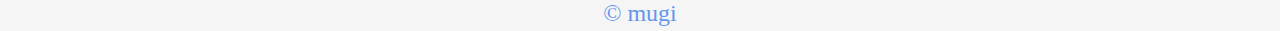
==== commit f5118db5: "Update index.html" ====
--- a/index.html
+++ b/index.html
@@ -66,13 +66,13 @@
         </section>
         
         <div class="something">
-            <h4>本の表紙のある書籍の公式サイトはこちらです</h4>
+            <h5>本の表紙のある書籍の公式サイトはこちらです</h5>
             <p><a href="https://kinonotabi.com/">キノの旅</a></p>
             <p><a href="https://www.shinchosha.co.jp/moribito/">精霊の守り人</a></p>
             <p><a href="https://bookclub.kodansha.co.jp/product?item=0000205692">浜村渚の計算ノート</a></p>
         </div>
         <div class="something">
-            <h4>お知らせ</h4>
+            <h5>お知らせ</h5>
             <p>十二星座を簡単にまとめたサイトを制作しました。</p>
             <p>サイトは<a href="https://hveiti.github.io/Starry_sky/">此方</a></p>
         </div>        
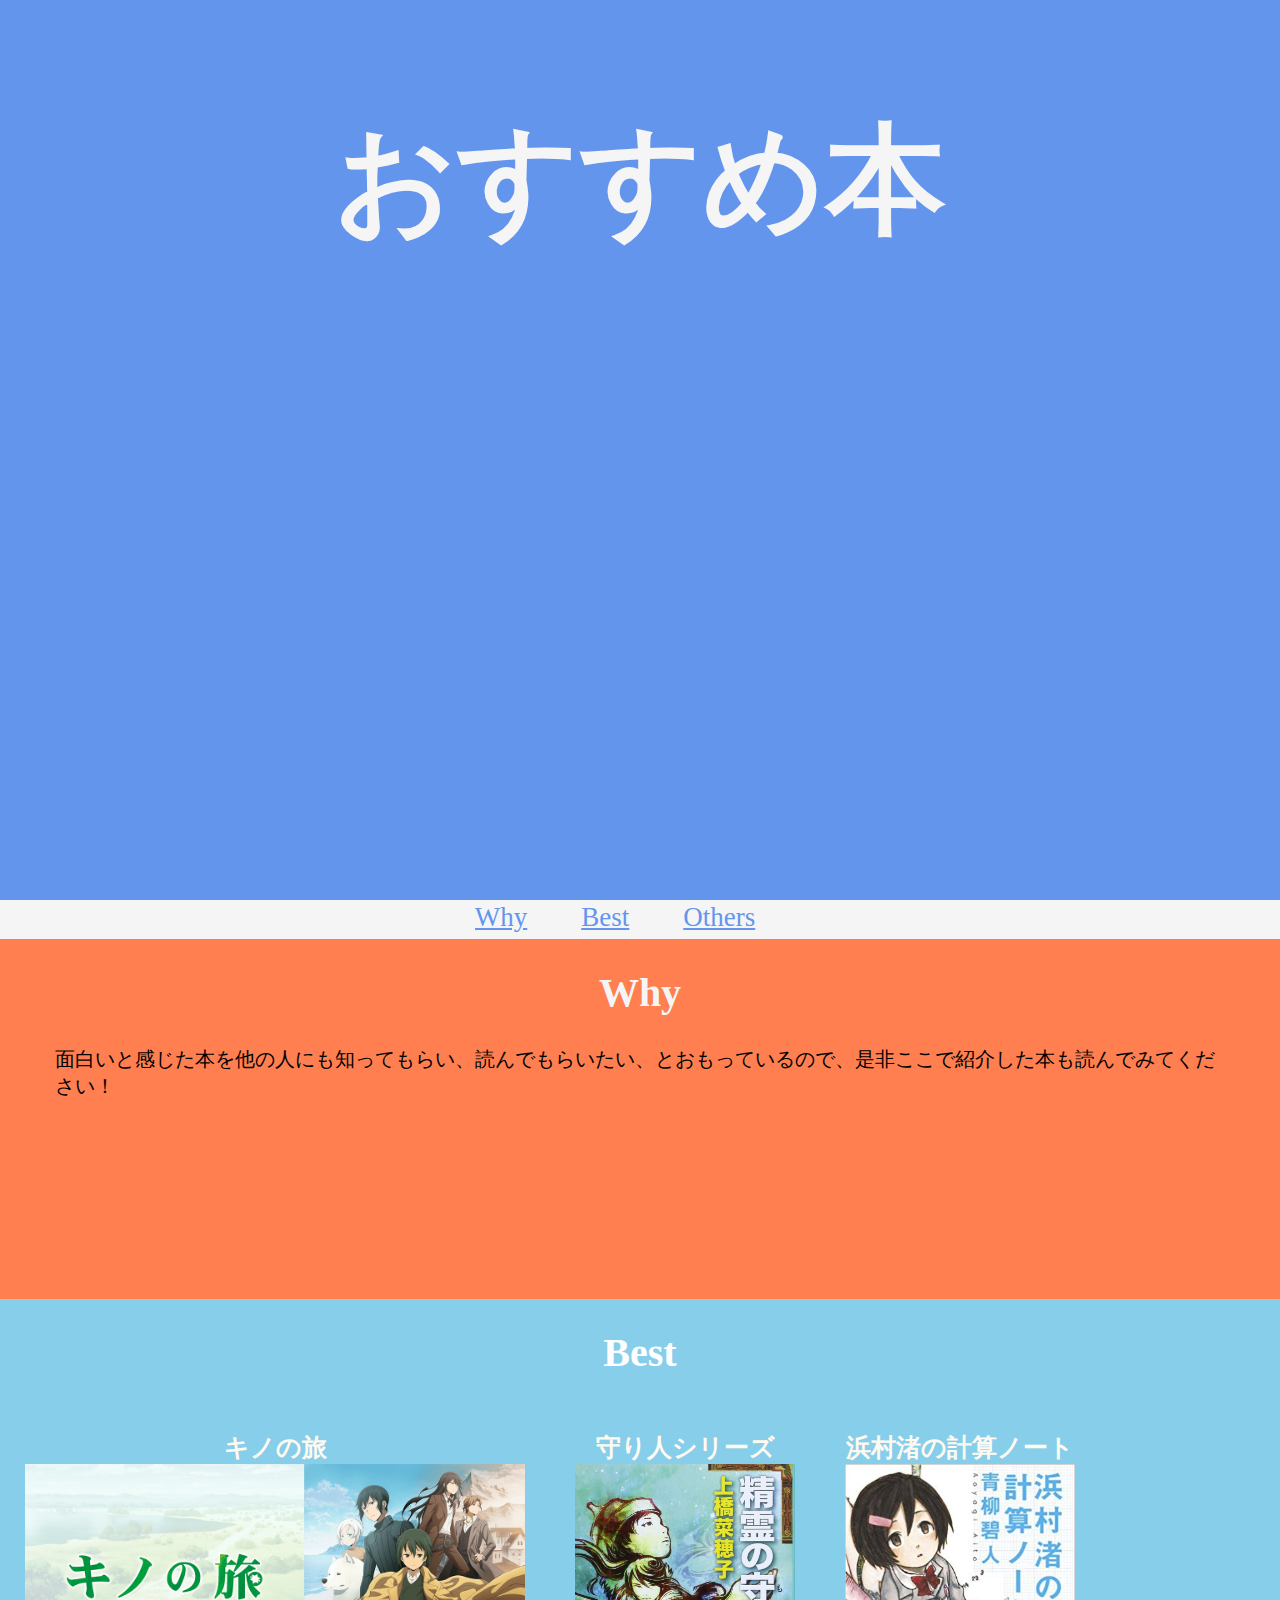
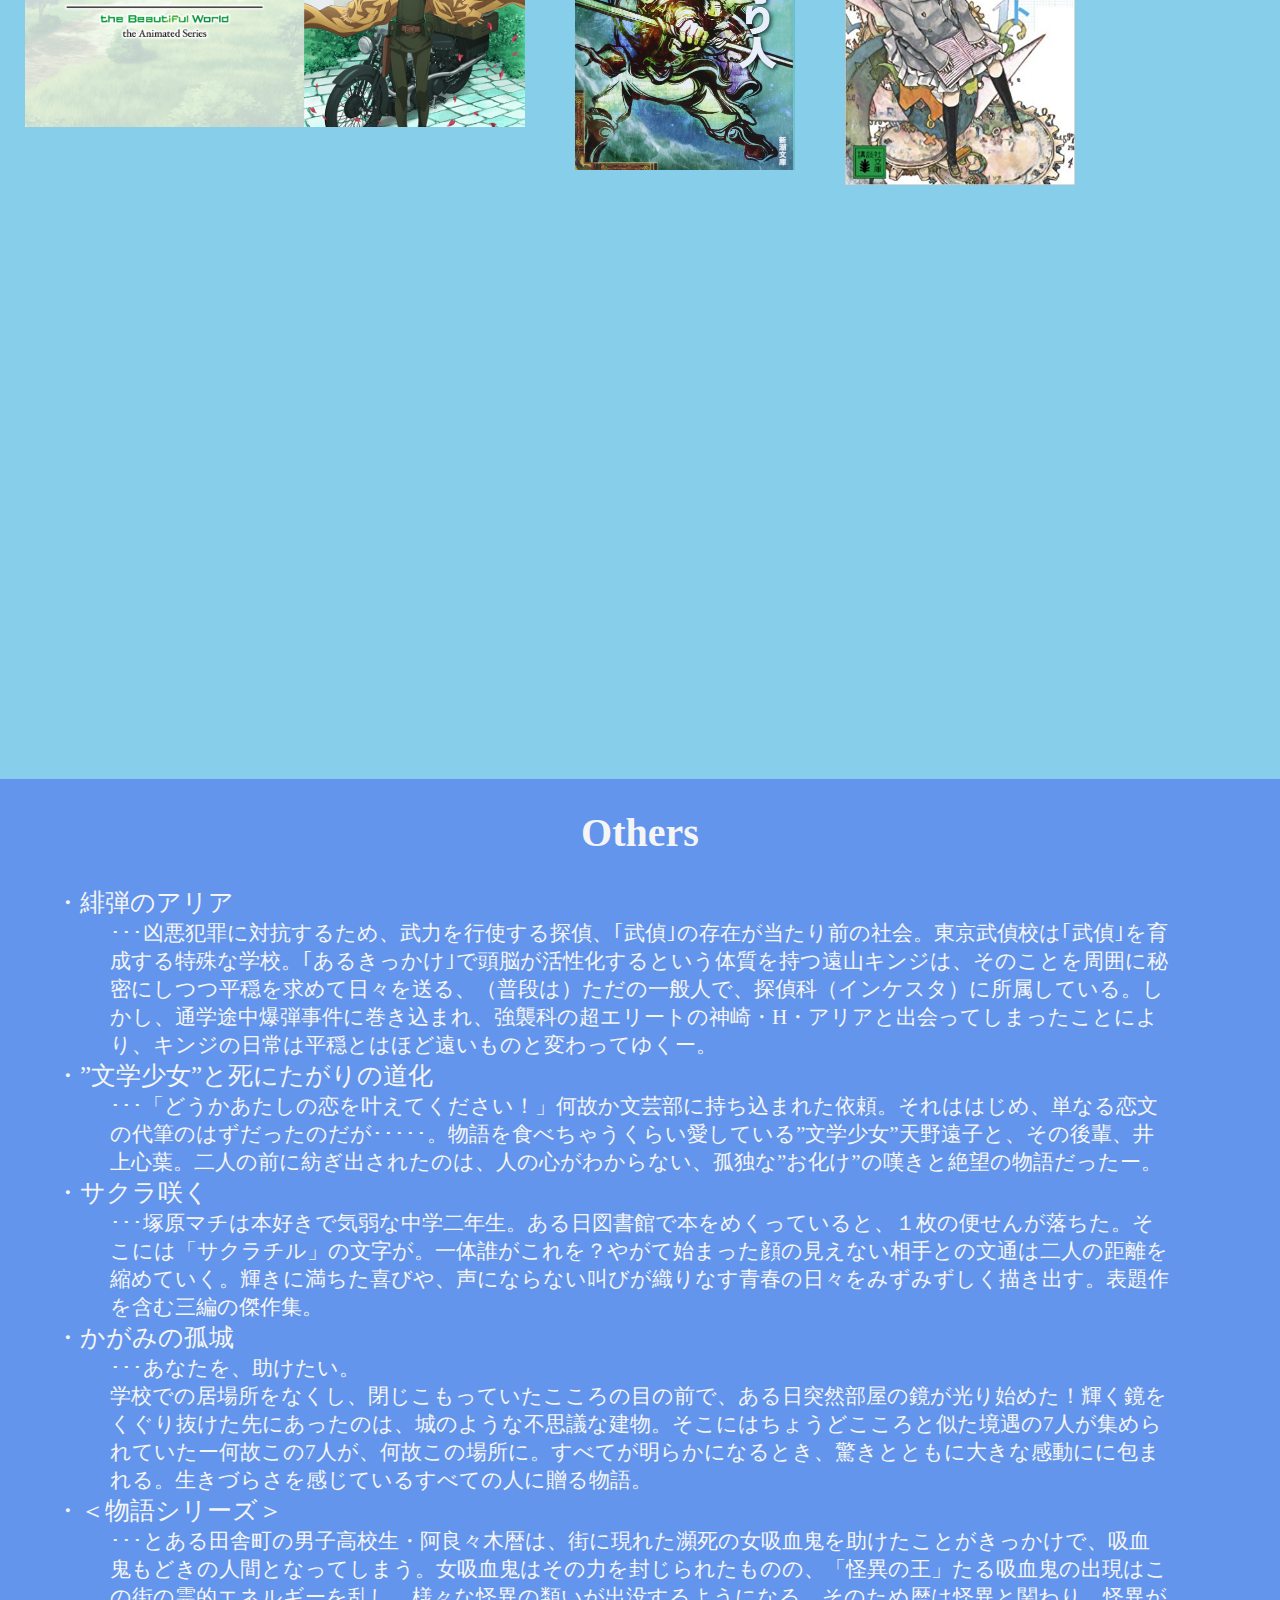
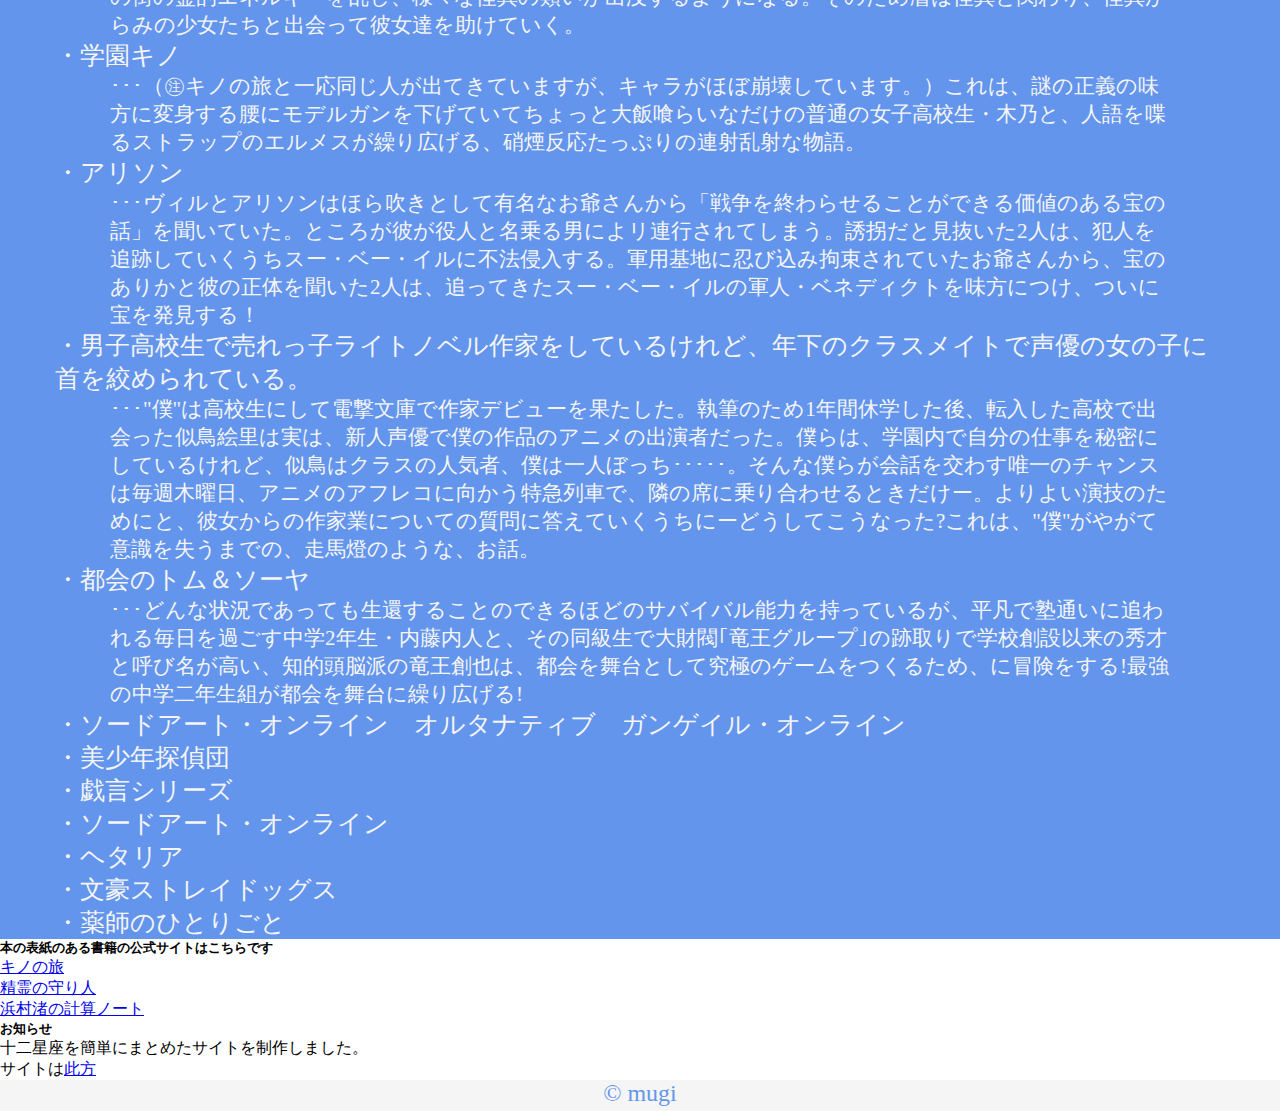
==== commit c822cddc: "Update index.html" ====
--- a/index.html
+++ b/index.html
@@ -31,7 +31,7 @@
             <p><a href="nagisa.html"><img src="nagisa 1.jpg" width="230px";></a></p></div>
         </section>
         <section class="others" id="others">
-        <h2>Others</h2>
+            <h2>Others</h2>
             <ul>
                 <li>・緋弾のアリア
                     <p>･･･凶悪犯罪に対抗するため、武力を行使する探偵、｢武偵｣の存在が当たり前の社会。東京武偵校は｢武偵｣を育成する特殊な学校。｢あるきっかけ｣で頭脳が活性化するという体質を持つ遠山キンジは、そのことを周囲に秘密にしつつ平穏を求めて日々を送る、（普段は）ただの一般人で、探偵科（インケスタ）に所属している。しかし、通学途中爆弾事件に巻き込まれ、強襲科の超エリートの神崎・H・アリアと出会ってしまったことにより、キンジの日常は平穏とはほど遠いものと変わってゆくー。</p></li>
--- a/style.css
+++ b/style.css
@@ -74,7 +74,6 @@
 }
 
 .others{
-    height: 250vh;
     background-color: cornflowerblue;
     background-size: cover;
     overflow: hidden;
@@ -173,6 +172,5 @@
 }
 
 .something p{
-    font-size: 20px;
-    text-align: left;
+     text-align: left;
 }
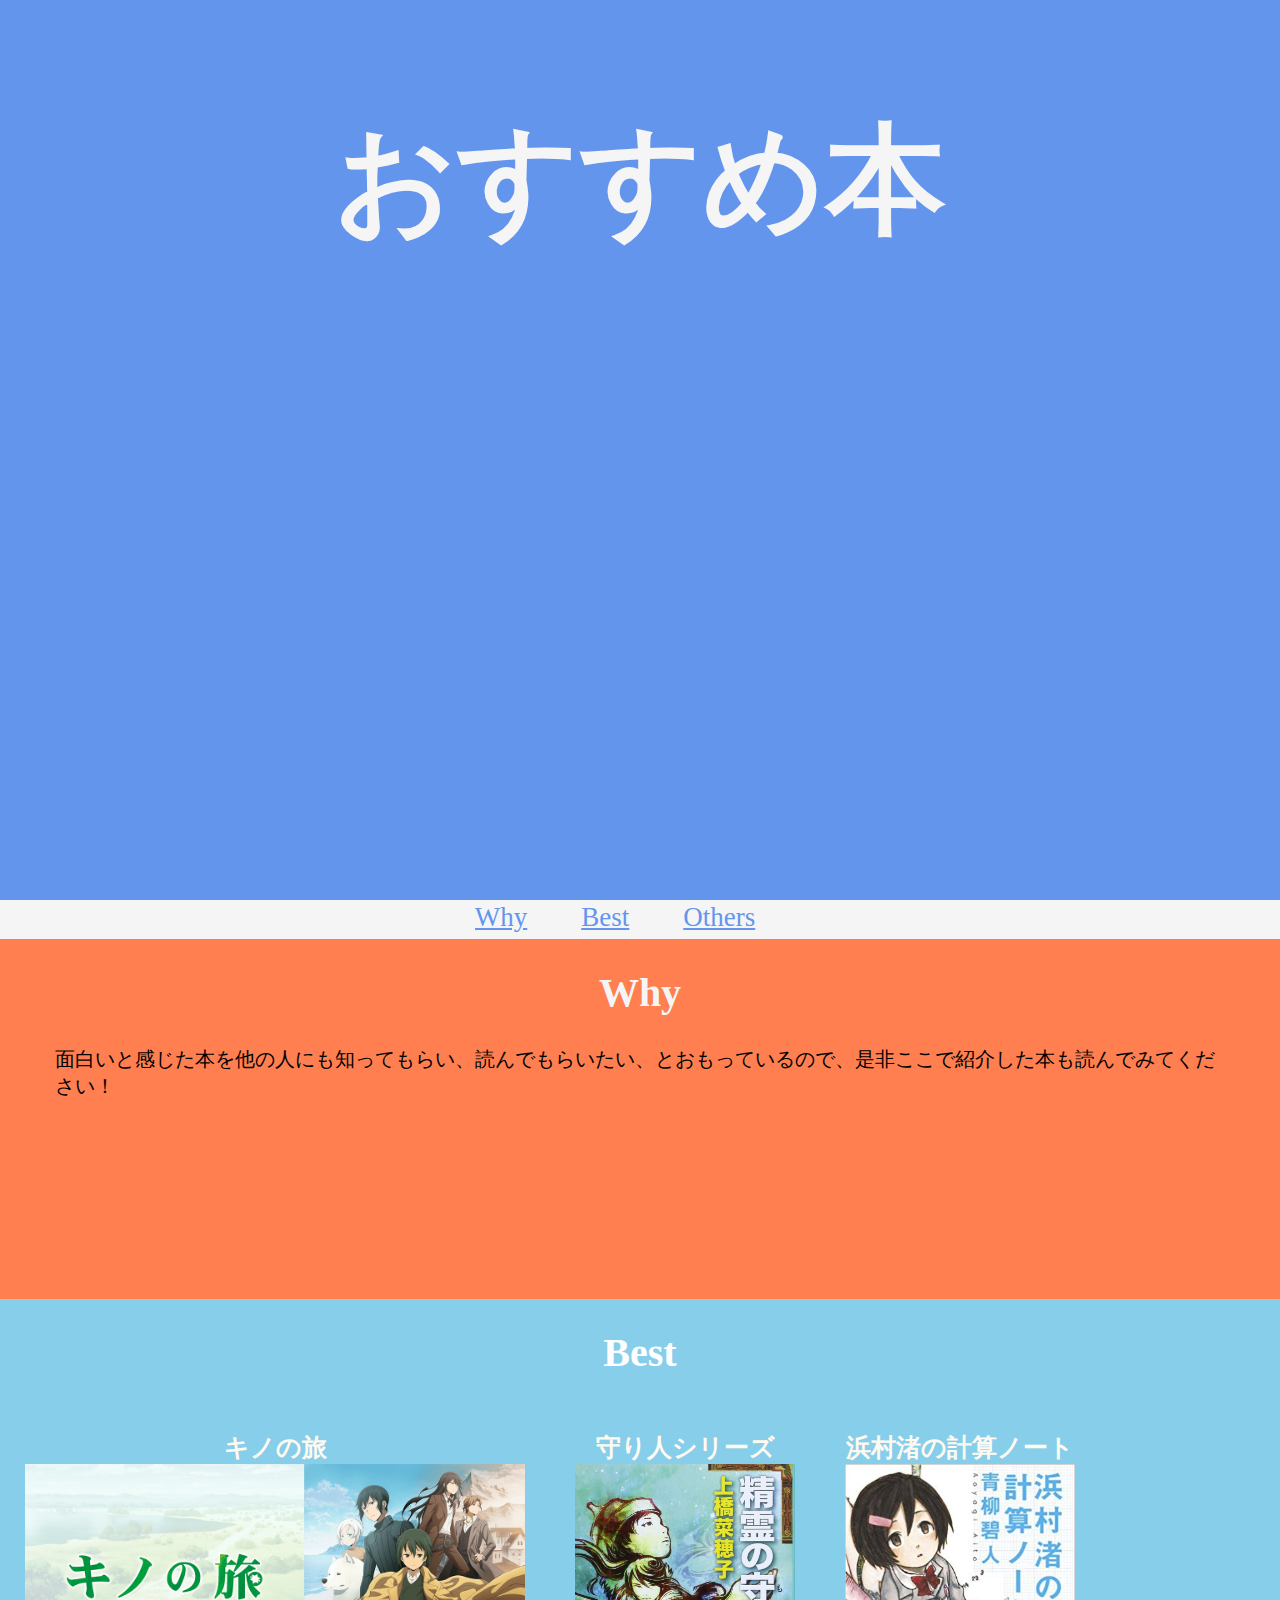
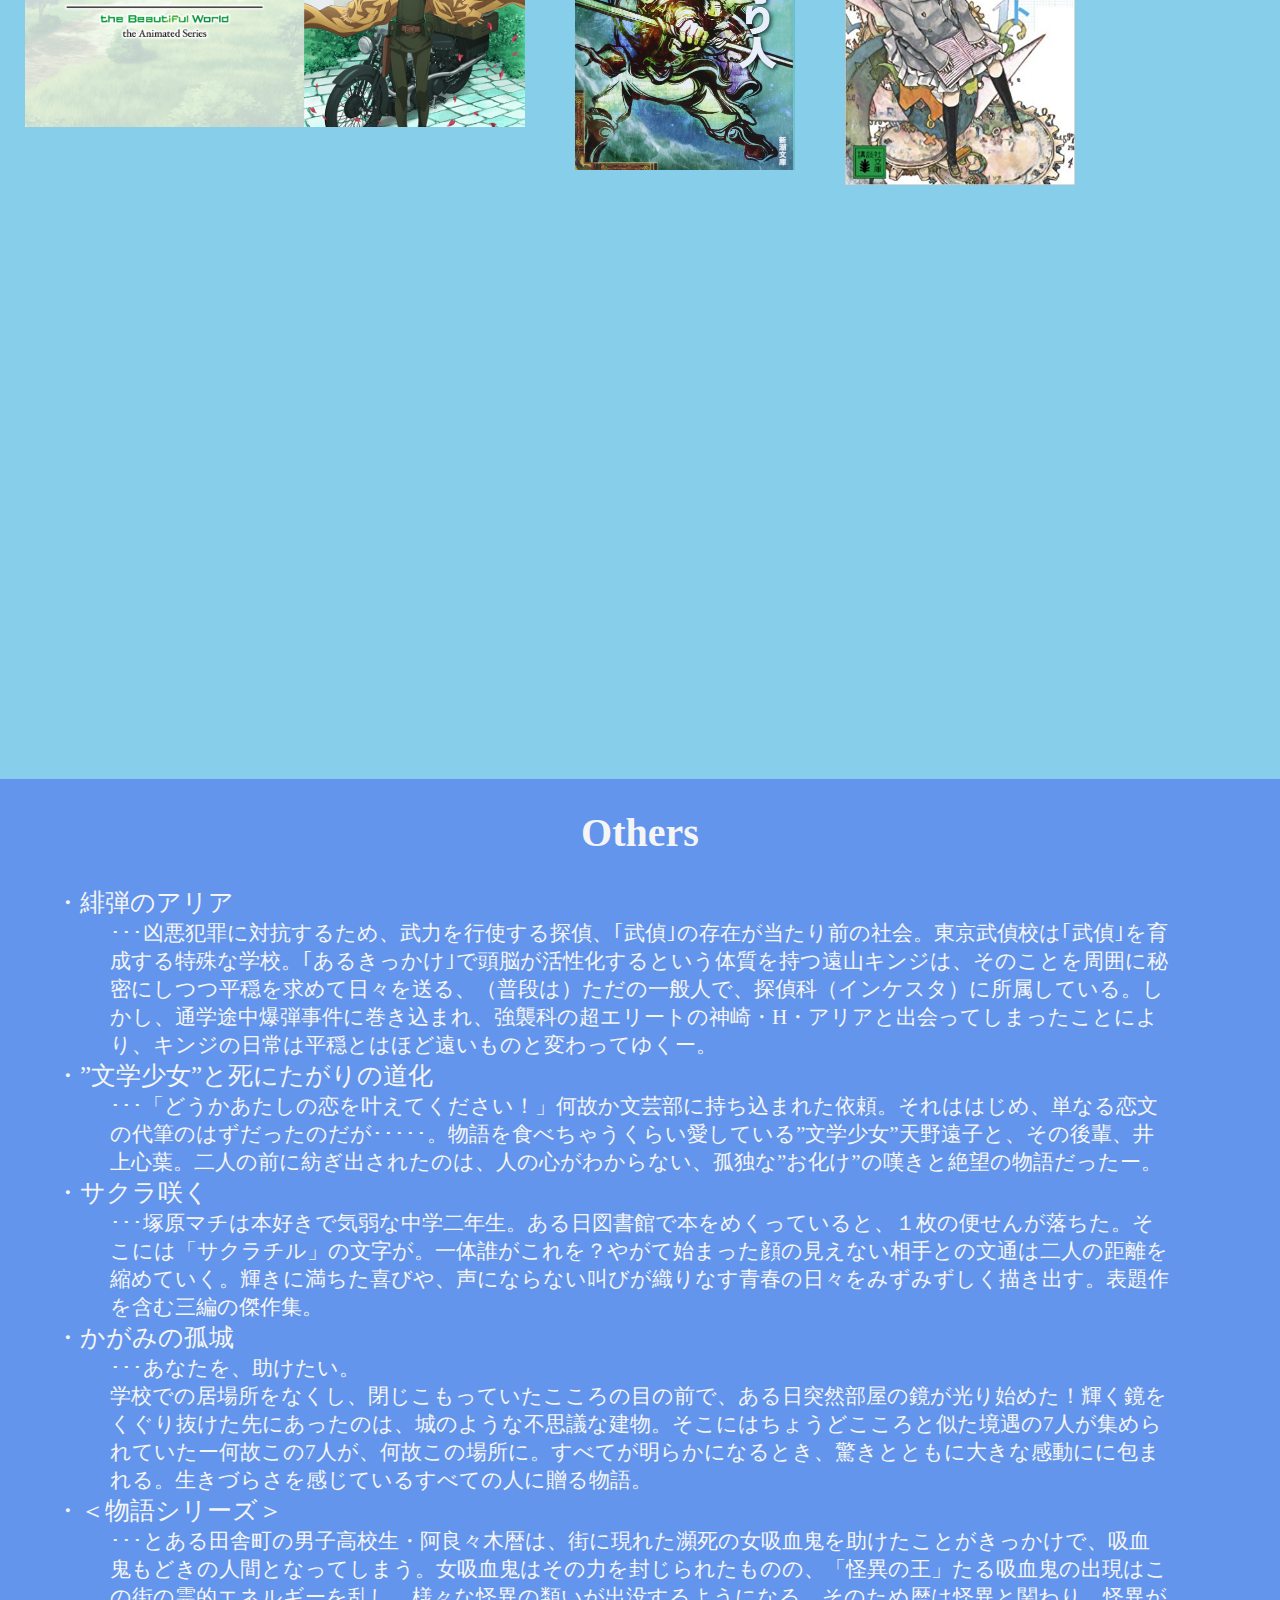
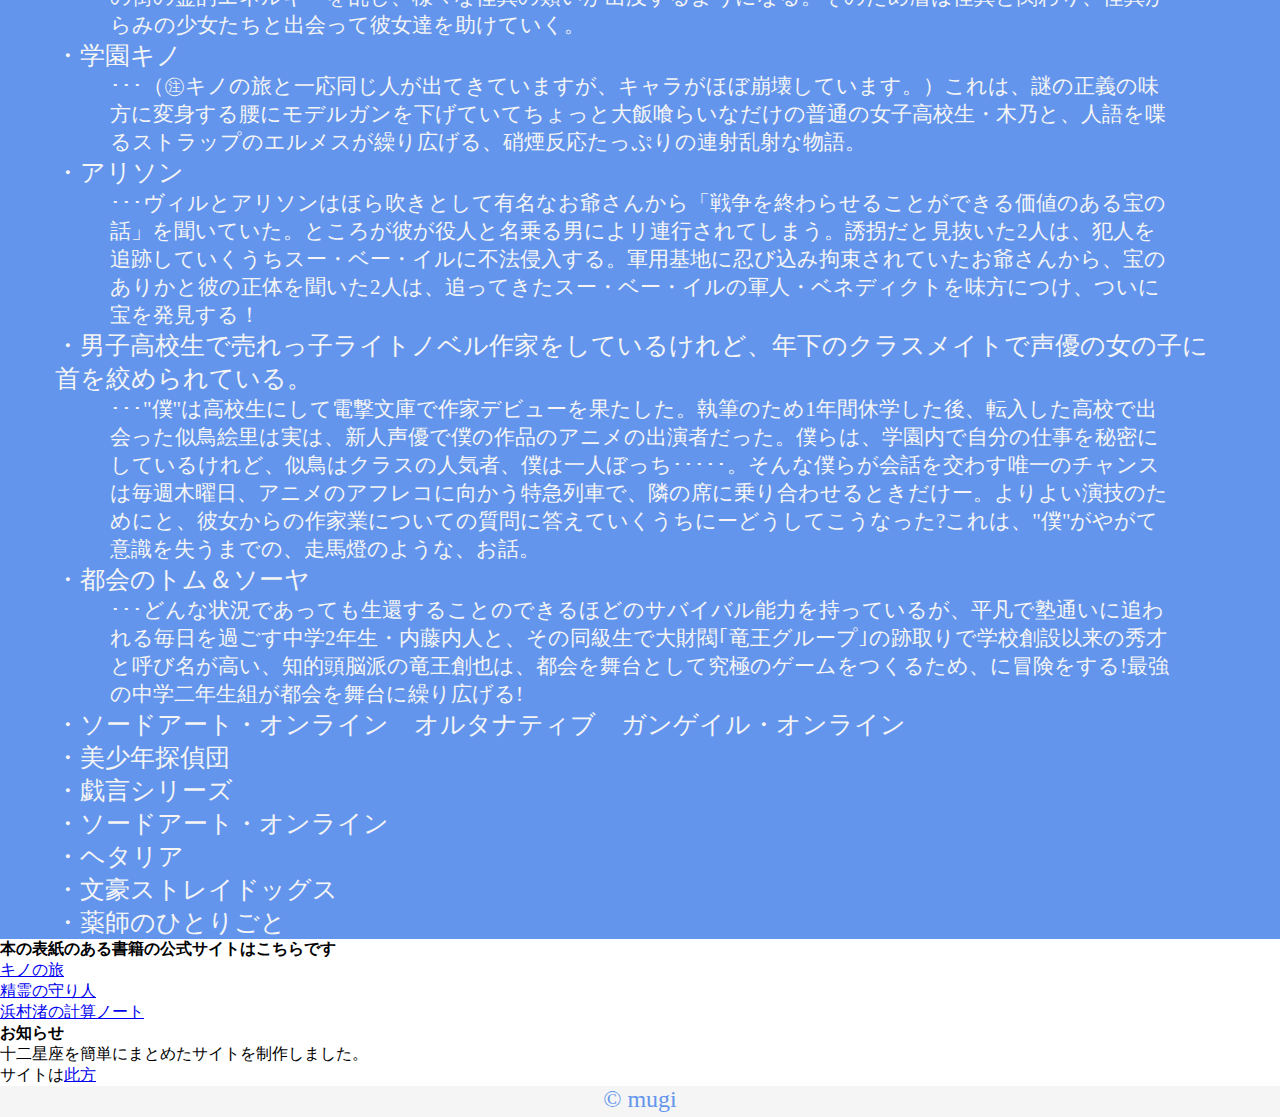
==== commit 98bc3b92: "Update index.html" ====
--- a/index.html
+++ b/index.html
@@ -66,13 +66,13 @@
         </section>
         
         <div class="something">
-            <h5>本の表紙のある書籍の公式サイトはこちらです</h5>
+            <h4>本の表紙のある書籍の公式サイトはこちらです</h4>
             <p><a href="https://kinonotabi.com/">キノの旅</a></p>
             <p><a href="https://www.shinchosha.co.jp/moribito/">精霊の守り人</a></p>
             <p><a href="https://bookclub.kodansha.co.jp/product?item=0000205692">浜村渚の計算ノート</a></p>
         </div>
         <div class="something">
-            <h5>お知らせ</h5>
+            <h4>お知らせ</h4>
             <p>十二星座を簡単にまとめたサイトを制作しました。</p>
             <p>サイトは<a href="https://hveiti.github.io/Starry_sky/">此方</a></p>
         </div>        
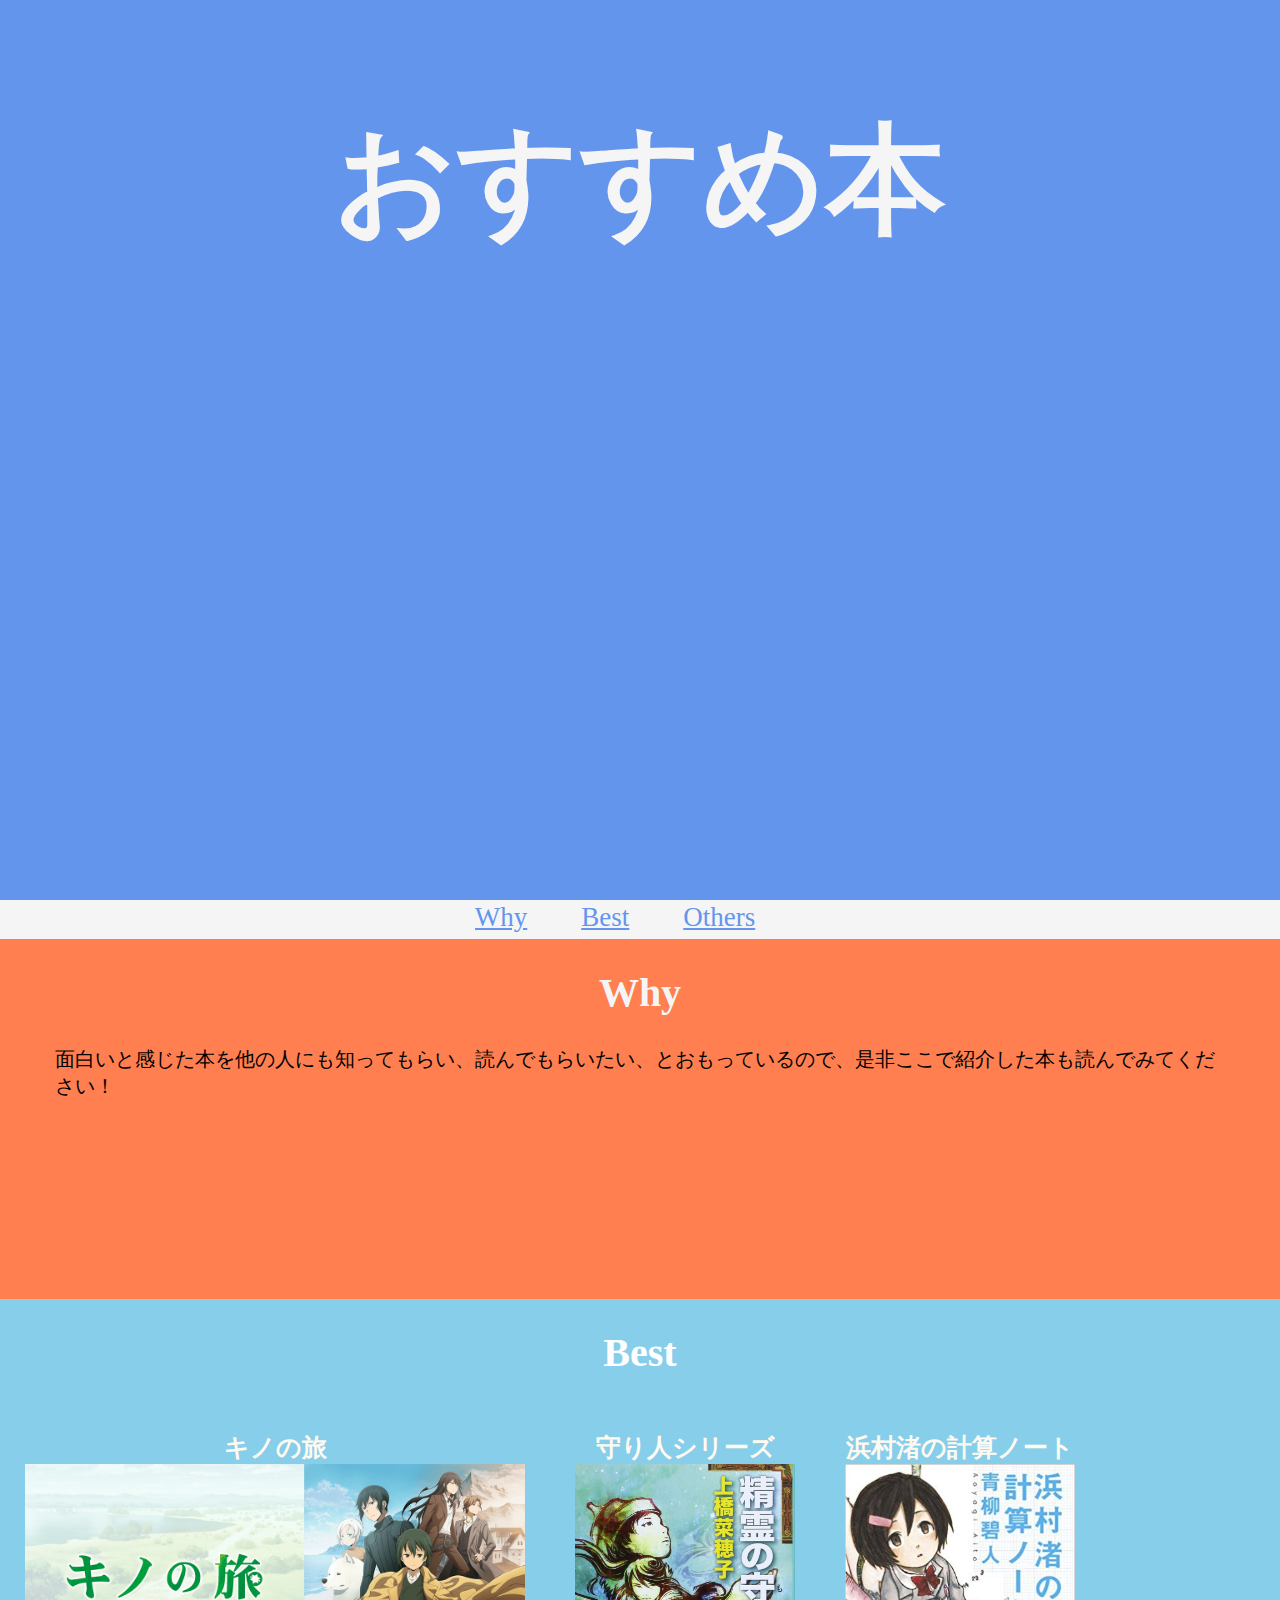
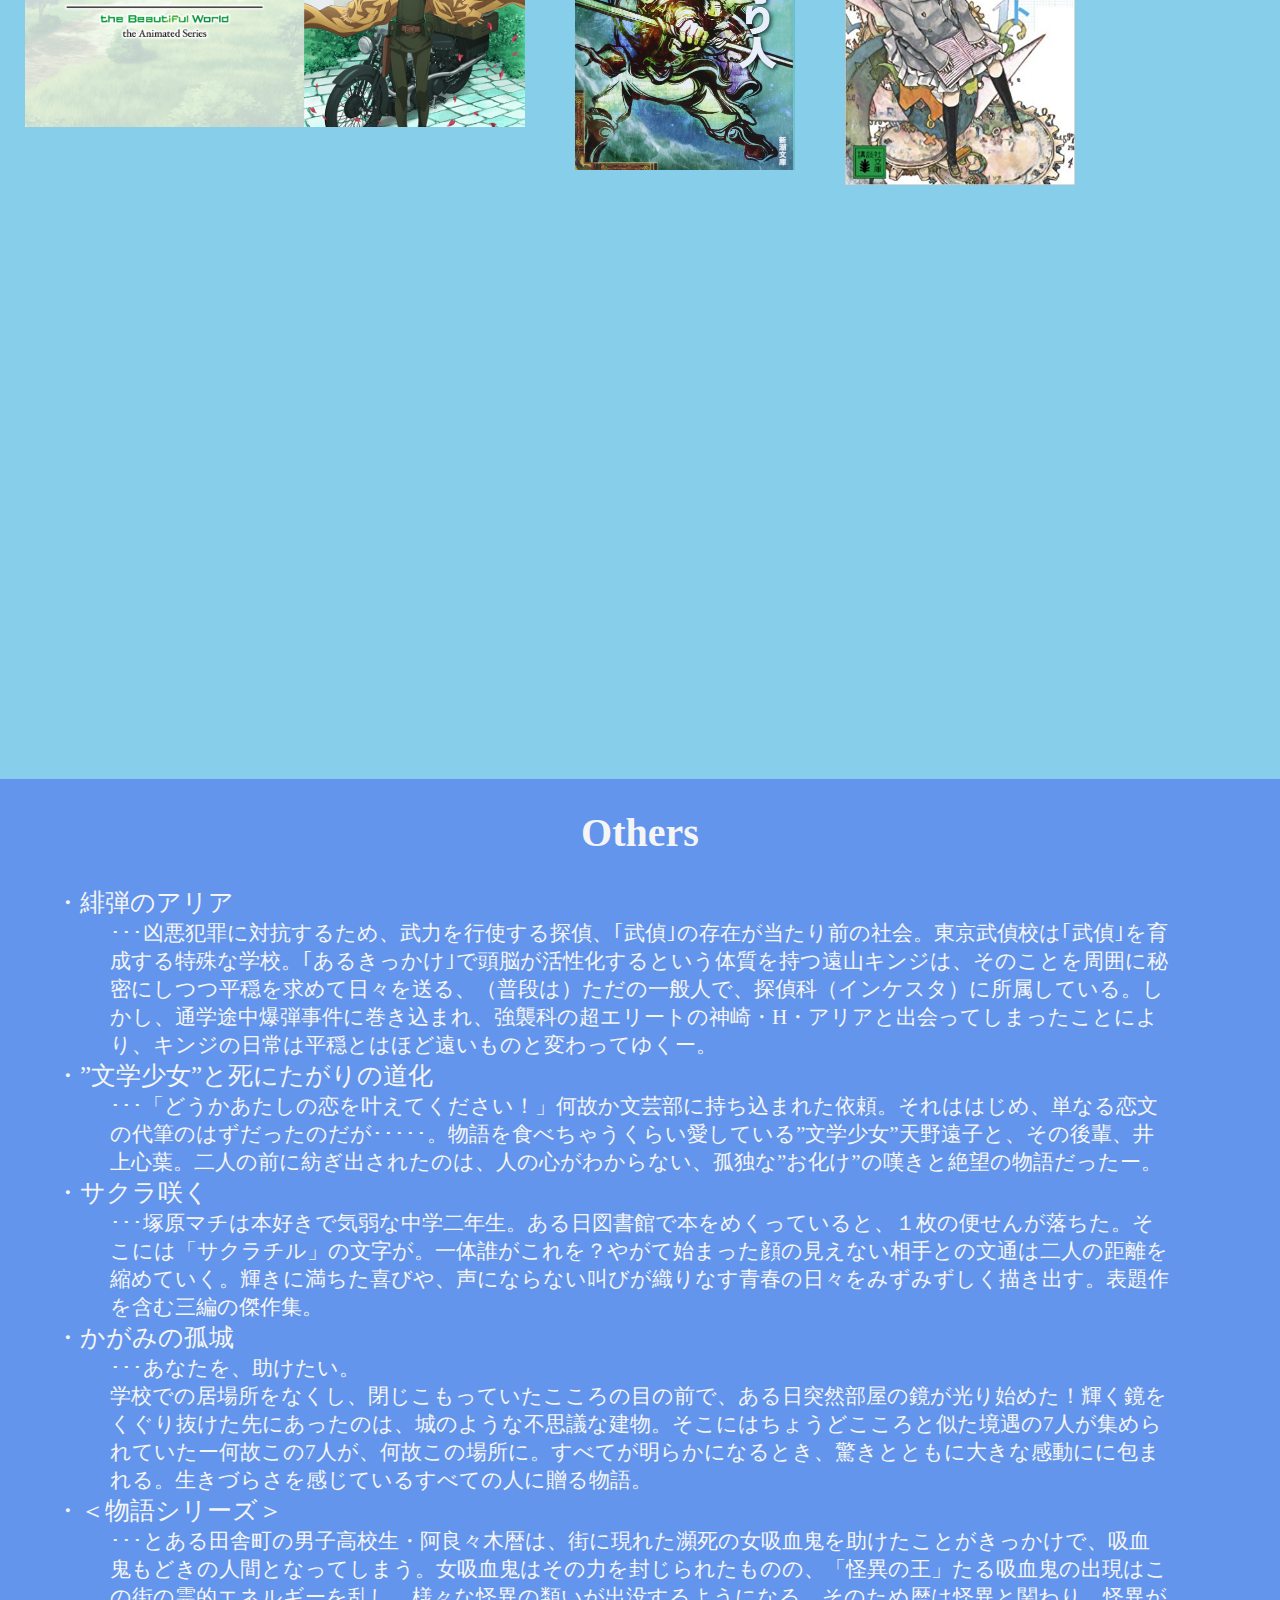
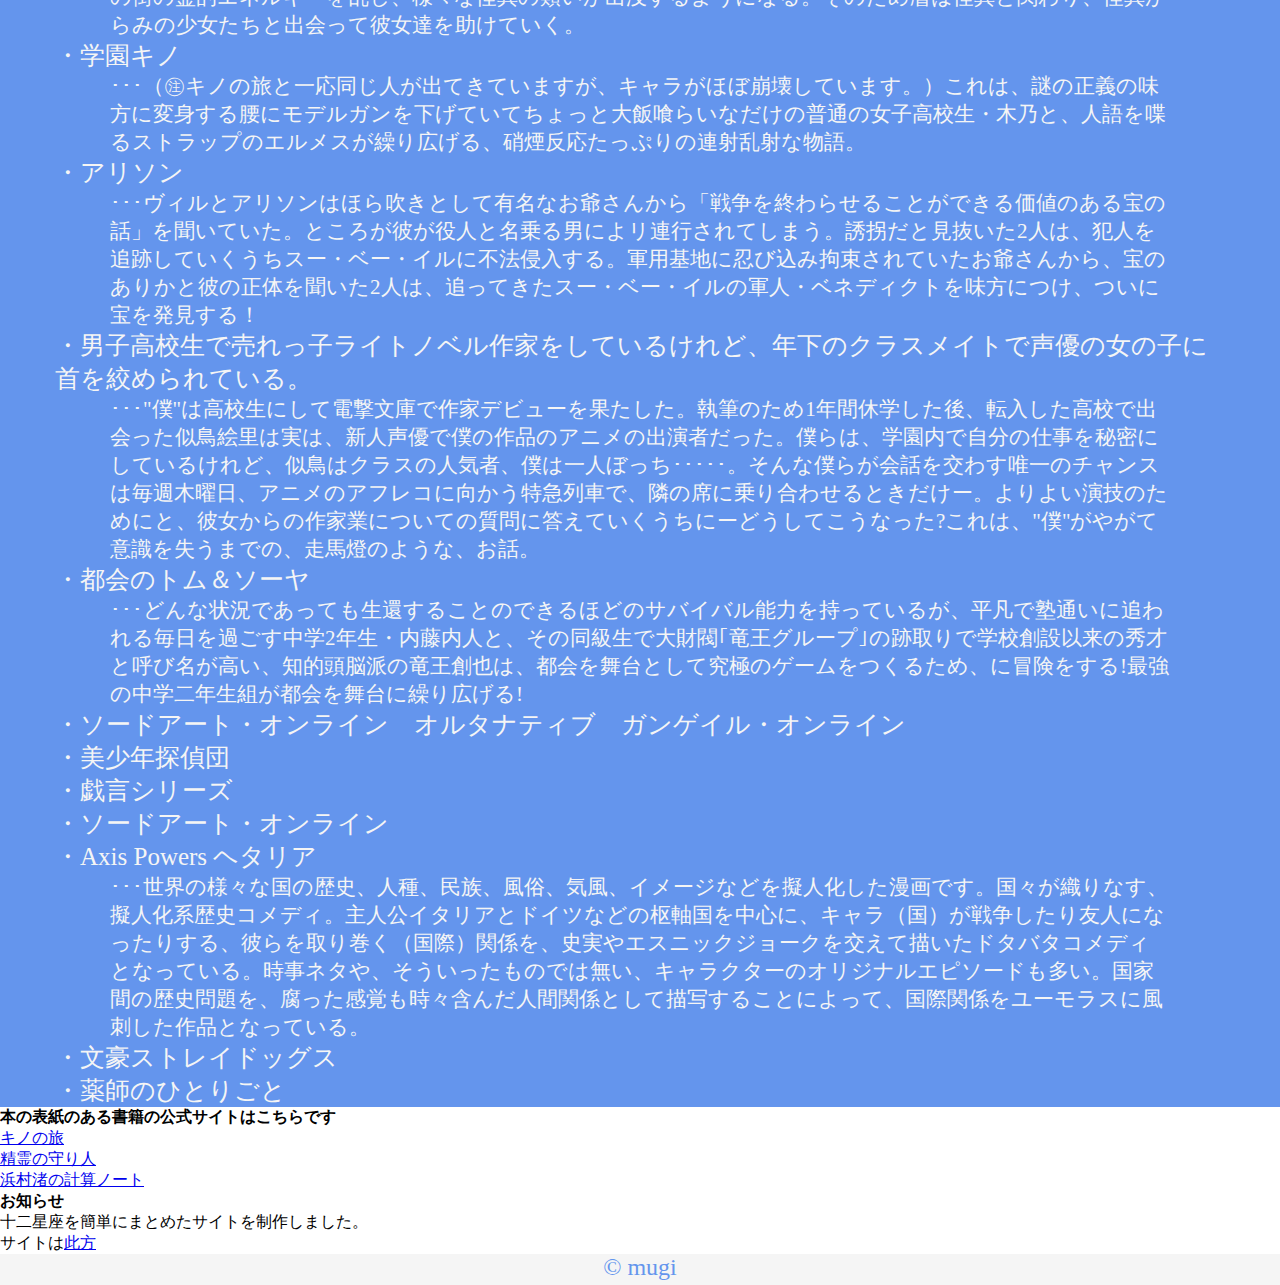
==== commit 872c5417: "Update index.html" ====
--- a/index.html
+++ b/index.html
@@ -59,7 +59,9 @@
             <li>・美少年探偵団</li>
             <li>・戯言シリーズ</li>
             <li>・ソードアート・オンライン</li>
-            <li>・ヘタリア</li>
+            <li>・Axis Powers ヘタリア
+                <p>･･･世界の様々な国の歴史、人種、民族、風俗、気風、イメージなどを擬人化した漫画です。国々が織りなす、擬人化系歴史コメディ。主人公イタリアとドイツなどの枢軸国を中心に、キャラ（国）が戦争したり友人になったりする、彼らを取り巻く（国際）関係を、史実やエスニックジョークを交えて描いたドタバタコメディとなっている。時事ネタや、そういったものでは無い、キャラクターのオリジナルエピソードも多い。国家間の歴史問題を、腐った感覚も時々含んだ人間関係として描写することによって、国際関係をユーモラスに風刺した作品となっている。</p>
+            </li>
             <li>・文豪ストレイドッグス</li>
             <li>・薬師のひとりごと</li>
             </ul>
--- a/style.css
+++ b/style.css
@@ -165,12 +165,9 @@
     background-color: cornflowerblue;
     background-size: cover;
     overflow: hidden;
+    font-size: 45px;
     color: whitesmoke;
     text-align: center;
     padding: 10px;
     margin: 5px;
 }
-
-.something p{
-     text-align: left;
-}
